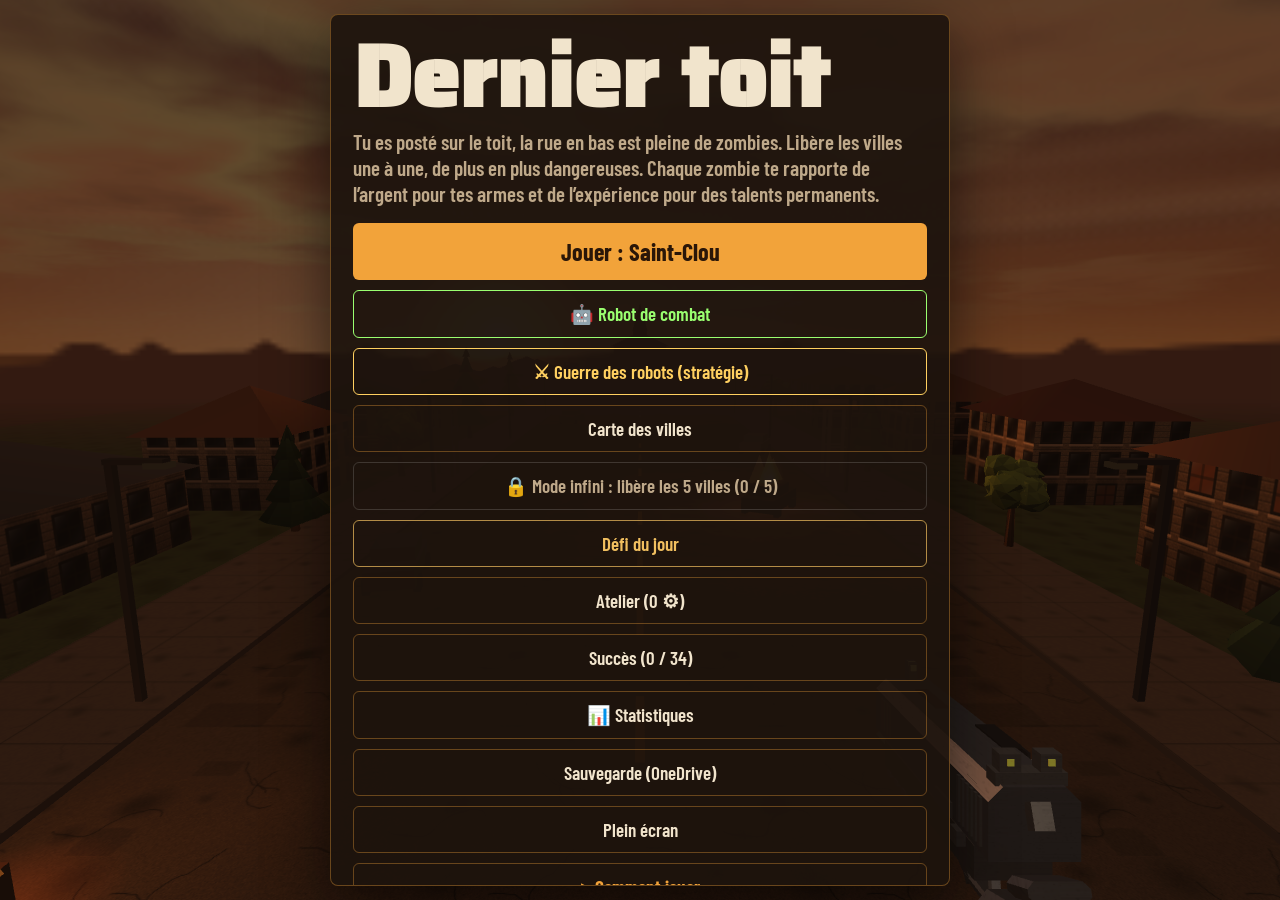
==== index.html @ c4e1585f "Version pour la mise en ligne de la tâche 129 Co-Authored-By: Claude Fable 5.2 <noreply@anthropic.co" ====
<!DOCTYPE html>
<html lang="fr">
<head>
<meta charset="utf-8">
<meta name="viewport" content="width=device-width, initial-scale=1, viewport-fit=cover, user-scalable=no">
<title>Dernier toit</title>
<link rel="manifest" href="manifest.webmanifest">
<meta name="theme-color" content="#1c130e">
<link rel="icon" type="image/png" sizes="192x192" href="icones/icone-192.png">
<link rel="apple-touch-icon" href="icones/apple-touch-icon.png">
<meta name="apple-mobile-web-app-capable" content="yes">
<meta name="mobile-web-app-capable" content="yes">
<meta name="apple-mobile-web-app-status-bar-style" content="black-translucent">
<meta name="apple-mobile-web-app-title" content="Dernier toit">
<link rel="preconnect" href="https://fonts.googleapis.com">
<link rel="preconnect" href="https://fonts.gstatic.com" crossorigin>
<link href="https://fonts.googleapis.com/css2?family=Saira+Stencil+One&family=Barlow+Condensed:wght@500;600;700&display=swap" rel="stylesheet">
<link rel="stylesheet" href="css/style.css?v=20261118203511">
</head>
<body>
<canvas id="c"></canvas>
<div id="scope"></div>
<div id="vignette"></div>
<div id="dmgflash"></div>
<div id="cross" class="hide"><i></i><i></i><i></i><i></i></div>
<div id="hitm"></div>
<div id="floats"></div>
<div id="toast"></div>
<div id="chaseH" class="hide"></div>
<div id="banner"><div id="bTitle"></div><div id="bSub"></div></div>

<div id="hud" class="hide">
  <div id="hudL"><div id="locName"></div><div id="wave">Vague 1</div><div id="money">0 $</div><div id="kills">0 abattus</div><div id="scrapH"></div><div id="survH" class="hide"></div><div id="nukeH" class="hide"></div></div>
  <div id="hudC"><div class="lbl">Barricade</div><div id="bar"><div id="barFill"></div></div></div>
  <div id="bossBar" class="hide"><div id="bossName"></div><div id="bossTrack"><div id="bossFill"></div></div></div>
  <div id="hudR"><button id="btnFull" aria-label="Plein écran">⛶</button><button id="btnMute" aria-label="Son">🔊</button><button id="btnPause" aria-label="Pause">❚❚</button></div>
  <div id="ammoBox"><div id="wname">Pistolet</div><div id="ammo">12 / 12</div><div id="rl"><div id="rlFill"></div></div></div>
</div>

<div id="touch" class="hide">
  <div id="aimZone"></div>
  <div id="aimHint">Glisse le doigt n’importe où pour viser</div>
  <button class="tb" id="btnZoom">Viser</button>
  <button class="tb" id="btnSwap">Arme</button>
  <button class="tb" id="btnReload">Recharger</button>
  <button class="tb" id="btnFire">Feu</button>
</div>

<div id="pows" class="hide">
  <button class="pw" id="pw-grenade" aria-label="Grenade (G)"><span class="pwi">💣</span><span class="pwt"></span><span class="pwn"></span><span class="pwk">G</span></button>
  <button class="pw" id="pw-molotov" aria-label="Cocktail Molotov (F)"><span class="pwi">🔥</span><span class="pwt"></span><span class="pwn"></span><span class="pwk">F</span></button>
  <button class="pw" id="pw-strike" aria-label="Frappe aérienne (Q)"><span class="pwi">✈</span><span class="pwt"></span><span class="pwn"></span><span class="pwk">Q</span></button>
</div>

<section id="scrTitle" class="screen">
  <div class="panel">
    <h1 class="title">Dernier toit</h1>
    <p class="lead">Tu es posté sur le toit, la rue en bas est pleine de zombies. Libère les villes une à une, de plus en plus dangereuses. Chaque zombie te rapporte de l’argent pour tes armes et de l’expérience pour des talents permanents.</p>
    <button class="big" id="btnStart">Jouer</button>
    <button class="ghost" id="btnMapTitle">Carte des villes</button>
    <button class="ghost defi-btn" id="btnDefiTitle">Défi du jour</button>
    <button class="ghost" id="btnAtelierTitle">Atelier</button>
    <button class="ghost" id="btnSuccesTitle">Succès</button>
    <button class="ghost" id="btnSaveTitle">Sauvegarde (OneDrive)</button>
    <button class="ghost" id="btnFullTitle">Plein écran</button>
    <details class="aide" id="aideJeu"><summary>Comment jouer</summary><div class="ctrl" id="ctrlHelp"></div></details>
    <div class="best" id="bestTxt"></div>
  </div>
</section>

<section id="scrMap" class="screen hide">
  <div class="panel">
    <h2 class="title sm">Choisis ta ville</h2>
    <div class="lvl" id="mapLvl"></div>
    <button class="ghost" id="btnTalentsMap">Talents</button>
    <button class="ghost" id="btnAtelierMap">Atelier</button>
    <button class="ghost" id="btnSuccesMap">Succès</button>
    <button class="ghost defi-btn" id="btnDefiMap">Défi du jour</button>
    <div class="locs" id="mapList"></div>
    <button class="ghost" id="btnMapBack">Retour</button>
  </div>
</section>

<section id="scrTalents" class="screen hide">
  <div class="panel">
    <h2 class="title sm">Talents</h2>
    <p class="lead" style="font-size:18px">Les talents sont permanents : ils restent d’une partie à l’autre. Tu gagnes 1 point à chaque niveau. Une ville déjà libérée est le bon endroit pour amasser de l’expérience.</p>
    <div class="lvl" id="talLvl"></div>
    <div id="talList"></div>
    <button class="ghost" id="btnRespec">Remettre tous les points à zéro (gratuit)</button>
    <button class="big" id="btnTalBack">Retour</button>
  </div>
</section>

<section id="scrShop" class="screen hide">
  <div class="panel">
    <h2 class="title sm" id="shopTitle">Vague 1 tenue</h2>
    <div class="stats" id="shopStats"></div>
    <div class="cash" id="shopMoney">0 $</div>
    <h3>Armes</h3>
    <div class="cards" id="shopWeapons"></div>
    <h3>Améliorations</h3>
    <div id="shopUpg"></div>
    <h3>Barricade</h3>
    <div id="shopWall"></div>
    <button class="big" id="btnNext">Lancer la vague 2</button>
  </div>
</section>

<section id="scrSave" class="screen hide">
  <div class="panel">
    <h2 class="title sm">Sauvegarde</h2>
    <p class="lead" id="savNow"></p>
    <button class="big" id="btnSaveExport">Enregistrer dans un fichier</button>
    <button class="ghost" id="btnSaveImport">Charger un fichier</button>
    <input type="file" id="savFile" accept=".json,application/json" hidden>
    <p class="lead" id="savMsg" aria-live="polite"></p>
    <p class="lead sav-aide">Sur le cell : « Enregistrer », puis choisis OneDrive et remplace l’ancien fichier. Pour charger, choisis OneDrive dans la liste et touche le fichier.<br>Sur l’ordi : le fichier va dans Téléchargements, place-le dans ton dossier OneDrive. Pour charger, prends-le dans ce dossier.<br>Pense à enregistrer avant de changer d’appareil.</p>
    <button class="ghost" id="btnSaveBack">Retour</button>
  </div>
</section>

<section id="scrPause" class="screen hide">
  <div class="panel">
    <h2 class="title sm">Pause</h2>
    <label class="set" for="sens">Sensibilité de visée : <span id="sensVal">1,0</span></label>
    <input type="range" id="sens" min="0.3" max="2.5" step="0.1" value="1">
    <button class="ghost" id="btnSound">Son : activé</button>
    <button class="big" id="btnResume">Reprendre</button>
    <button class="ghost" id="btnFullPause">Plein écran</button>
    <button class="ghost" id="btnQuit">Abandonner (l’expérience est gardée)</button>
  </div>
</section>

<section id="scrOver" class="screen hide">
  <div class="panel">
    <h2 class="title sm" id="overTitle">La barricade a cédé</h2>
    <div class="stats" id="overStats"></div>
    <div class="lvl" id="overXP"></div>
    <div class="best" id="overBest"></div>
    <button class="big" id="btnAgain">Réessayer</button>
    <button class="ghost" id="btnTalentsOver">Talents</button>
    <button class="ghost" id="btnAtelierOver">Atelier</button>
    <button class="ghost" id="btnMap">Carte des villes (rejouer une ville libérée)</button>
  </div>
</section>

<section id="scrDefi" class="screen hide">
  <div class="panel">
    <h2 class="title sm">Défi du jour</h2>
    <div class="defi-date" id="defiDate"></div>
    <div id="defiBody"></div>
    <button class="big" id="btnDefiGo">Relever le défi</button>
    <button class="ghost" id="btnDefiBack">Retour</button>
  </div>
</section>

<section id="scrAtelier" class="screen hide">
  <div class="panel">
    <h2 class="title sm">Atelier</h2>
    <p class="lead" style="font-size:18px">Installe des défenses automatiques sur les 4 tours de la rue. Elles tirent seules et restent d’une partie à l’autre. La ferraille se gagne sur chaque zombie abattu, et plus encore dans les villes dangereuses.</p>
    <div class="cash" id="atScrap">0 ⚙</div>
    <h3>Emplacements</h3>
    <div class="slots" id="atSlots"></div>
    <div id="atDetail"></div>
    <button class="big" id="btnAtBack">Retour</button>
  </div>
</section>

<section id="scrSucces" class="screen hide">
  <div class="panel">
    <h2 class="title sm">Succès</h2>
    <div id="msBody"></div>
    <button class="big" id="btnSuccesBack">Retour</button>
  </div>
</section>
<div id="msNote" aria-live="polite"></div>

<!-- Three.js r128 : copie locale (marche même si internet est lent), sinon secours sur cdnjs -->
<script src="lib/three.min.js?v=20261118203511"></script>
<script>window.THREE || document.write('<script src="https://cdnjs.cloudflare.com/ajax/libs/three.js/r128/three.min.js"><\/script>');</script>
<script src="lib/three-effets.js?v=20261118203511"></script>
<script src="js/00-base.js?v=20261118203511"></script>
<script src="js/01-son.js?v=20261118203511"></script>
<script src="js/02-villes.js?v=20261118203511"></script>
<script src="js/03-scene.js?v=20261118203511"></script>
<script src="js/03-scene-fusion.js?v=20261118203511"></script>
<script src="js/04-arme-en-main.js?v=20261118203511"></script>
<script src="js/04-arme-modeles.js?v=20261118203511"></script>
<script src="js/04-arme-modeles2.js?v=20261118203511"></script>
<script src="js/04-arme-anim.js?v=20261118203511"></script>
<script src="js/05-particules.js?v=20261118203511"></script>
<script src="js/06-donnees.js?v=20261118203511"></script>
<script src="js/07-zombies.js?v=20261118203511"></script>
<script src="js/08-tir.js?v=20261118203511"></script>
<script src="js/09-vagues.js?v=20261118203511"></script>
<script src="js/10-boutique.js?v=20261118203511"></script>
<script src="js/11-hud.js?v=20261118203511"></script>
<script src="js/12-souris.js?v=20261118203511"></script>
<script src="js/13-tactile.js?v=20261118203511"></script>
<script src="js/14-menus.js?v=20261118203511"></script>
<script src="js/15-boucle.js?v=20261118203511"></script>
<script src="js/16-atelier.js?v=20261118203511"></script>
<script src="js/17-defenses.js?v=20261118203511"></script>
<script src="js/18-zombies-types.js?v=20261118203511"></script>
<script src="js/19-boss.js?v=20261118203511"></script>
<script src="js/20-armes.js?v=20261118203511"></script>
<script src="js/22-ambiance.js?v=20261118203511"></script>
<script src="js/21-pouvoirs.js?v=20261118203511"></script>
<script src="js/23-rue.js?v=20261118203511"></script>
<script src="js/23-survivants.js?v=20261118203511"></script>
<script src="js/25-defi.js?v=20261118203511"></script>
<script src="js/26-combos.js?v=20261118203511"></script>
<script src="js/24-compagnon.js?v=20261118203511"></script>
<script src="js/27-perf.js?v=20261118203511"></script>
<script src="js/28-infini.js?v=20261118203511"></script>
<script src="js/29-reperes.js?v=20261118203511"></script>
<script src="js/30-missions.js?v=20261118203511"></script>
<script src="js/31-punch.js?v=20261118203511"></script>
<script src="js/32-sauvegarde.js?v=20261118203511"></script>
<script src="js/33-ecritures.js?v=20261118203511"></script>
<script src="js/34-arsenal.js?v=20261118203511"></script>
<script src="js/35-monstres.js?v=20261118203511"></script>
<script src="js/36-rendu.js?v=20261118203511"></script>
<script src="js/37-bruitages.js?v=20261118203511"></script>
<script src="js/38-vibrations.js?v=20261118203511"></script>
<script src="js/39-robot.js?v=20261118203511"></script>
<script src="js/40-robot-monstres.js?v=20261118203511"></script>
<script src="js/40-robot-fin.js?v=20261118203511"></script>
<script src="js/40-robot-habitacle.js?v=20261118203511"></script>
<script src="js/41-rts.js?v=20261118203511"></script>
<script src="js/42-rts-unites.js?v=20261118203511"></script>
<script src="js/42-rts-combat.js?v=20261118203511"></script>
<script src="js/43-rts-pilotage.js?v=20261118203511"></script>
<script src="js/44-rts-interface.js?v=20261118203511"></script>
<script src="js/45-rts-sauvegarde.js?v=20261118203511"></script>
<script src="js/46-application.js?v=20261118203511"></script>
<script src="js/47-rts-astuces.js?v=20261118203511"></script>
<script src="js/48-rts-liste.js?v=20261118203511"></script>
<script src="js/49-rts-commandement.js?v=20261118203511"></script>
<script src="js/50-robot-sauvegarde.js?v=20261118203511"></script>
<script src="js/51-succes-modes.js?v=20261118203511"></script>
<script src="js/52-statistiques.js?v=20261118203511"></script>
<script src="js/53-tutoriel.js?v=20261118203511"></script>
<script src="js/54-rts-postes.js?v=20261118203511"></script>
<script src="js/55-rts-niveaux.js?v=20261118203511"></script>
<script src="js/55-rts-effets.js?v=20261118203511"></script>
<script src="js/56-rts-postes-robots.js?v=20261118203511"></script>
<script src="js/57-graphismes.js?v=20261118203511"></script>
<script src="js/58-graphismes-hd.js?v=20261118203511"></script>
<script src="js/59-graphismes-decor.js?v=20261118203511"></script>
<script src="js/60-graphismes-zombies.js?v=20261118203511"></script>
<script src="js/61-graphismes-ultra.js?v=20261118203511"></script>
<script src="js/62-ressenti.js?v=20261118203511"></script>
<script src="js/63-monstres-toit.js?v=20261118203511"></script>
<script src="js/64-crise.js?v=20261118203511"></script>
<script src="js/65-rts-ruche.js?v=20261118203511"></script>
<script src="js/66-visee.js?v=20261118203511"></script>
<script src="js/67-robot-style.js?v=20261118203511"></script>
<script src="js/68-toit-decor.js?v=20261118203511"></script>
<script src="js/69-rts-sons.js?v=20261118203511"></script>
<script src="js/70-robot-sons.js?v=20261118203511"></script>
<script src="js/70-robot-sons-monstres.js?v=20261118203511"></script>
<script src="js/71-centrale.js?v=20261118203511"></script>
<script src="js/72-rts-style.js?v=20261118203511"></script>
<script src="js/73-robot-monstres2.js?v=20261118203511"></script>
<script src="js/74-rts-monstres.js?v=20261118203511"></script>
<script src="js/76-centrale-sons.js?v=20261118203511"></script>
<script src="js/77-zombies-variete.js?v=20261118203511"></script>
<script src="js/78-robot-monstres-fx.js?v=20261118203511"></script>
<script src="js/79-rts-vallee.js?v=20261118203511"></script>
<script src="js/81-ciel.js?v=20261118203511"></script>
<script src="js/84-rts-anim.js?v=20261118203511"></script>
<script src="js/84-rts-anim-bat.js?v=20261118203511"></script>
<script src="js/90-branchements.js?v=20261118203511"></script>
</body>
</html>
---- css/style.css ----
:root{
  --sky:#2a1712; --panel:rgba(30,20,14,.92); --panel2:rgba(58,38,26,.9);
  --ink:#f1e4cc; --muted:#bfa98a; --amber:#f2a33a; --amber-ink:#2a1608;
  --blood:#b3261e; --steel:#6d7178; --line:rgba(242,163,58,.35);
  color-scheme: dark;
  box-sizing:border-box;
  padding-top:env(safe-area-inset-top,0px);
  padding-bottom:env(safe-area-inset-bottom,0px);
}
@media (prefers-color-scheme: dark){ :root:not([data-theme="light"]){ --panel:rgba(30,20,14,.92); --ink:#f1e4cc; } }
:root[data-theme="dark"]{ --panel:rgba(30,20,14,.92); --ink:#f1e4cc; }
html{ scroll-padding-top:env(safe-area-inset-top,0px); }
*,*::before,*::after{ box-sizing:border-box; }
html,body{ height:100%; margin:0; overflow:hidden; background:var(--sky); color:var(--ink);
  font-family:"Barlow Condensed","Arial Narrow",Arial,sans-serif; font-weight:600;
  touch-action:none; user-select:none; -webkit-user-select:none; -webkit-touch-callout:none; }
canvas#c{ position:fixed; inset:0; width:100%; height:100%; display:block; }
body.aiming canvas#c{ cursor:none; }
.hide{ display:none !important; }
button{ font:inherit; color:inherit; cursor:pointer; -webkit-tap-highlight-color:transparent; }

/* Viseur */
/* Viseur : petit point vert (rouge quand on touche) */
#cross{ position:fixed; left:50%; top:50%; width:4px; height:4px; transform:translate(-50%,-50%); pointer-events:none; border-radius:50%;
  background:#3dff6a; box-shadow:0 0 0 1px rgba(0,0,0,.55), 0 0 4px rgba(61,255,106,.7); }
#cross i{ display:none; }
#cross.hit{ background:#ff4a3a; box-shadow:0 0 0 1px rgba(0,0,0,.55), 0 0 4px rgba(255,74,58,.8); }
#hitm{ position:fixed; left:50%; top:50%; width:22px; height:22px; transform:translate(-50%,-50%) rotate(45deg); pointer-events:none; opacity:0; border:2px solid #ff4a3a; border-radius:2px; }
#hitm.show{ opacity:1; }
/* Ressenti du tir (js/62-ressenti.js) : tir à la tête en or, zombie tué en croix rouge (la taille « pop » est posée par le code) */
#hitm.rs-tete{ border-color:#ffd04a; box-shadow:0 0 8px rgba(255,208,74,.75); width:26px; height:26px; }
#hitm.rs-tue{ border-color:#ff2a1a; border-width:3px; width:30px; height:30px; box-shadow:0 0 10px rgba(255,42,26,.8); }
#hitm.rs-tue::before, #hitm.rs-tue::after{ content:''; position:absolute; left:50%; top:50%; width:3px; height:160%; background:#ff2a1a; transform:translate(-50%,-50%); box-shadow:0 0 0 1px rgba(0,0,0,.4); }
#hitm.rs-tue::after{ transform:translate(-50%,-50%) rotate(90deg); }
#hitm.rs-tue.rs-tete{ border-color:#ffd04a; }
#hitm.rs-tue.rs-tete::before, #hitm.rs-tue.rs-tete::after{ background:#ffd04a; }
#scope{ position:fixed; inset:0; pointer-events:none; opacity:0; transition:opacity .12s;
  background:radial-gradient(circle at 50% 50%, transparent 0 min(34vw,40vh), rgba(0,0,0,.94) calc(min(34vw,40vh) + 2px)); }
#scope::before,#scope::after{ content:""; position:absolute; background:rgba(0,0,0,.85); }
#scope::before{ left:50%; top:0; bottom:0; width:1px; }
#scope::after{ top:50%; left:0; right:0; height:1px; }
#scope.on{ opacity:1; }
/* Lunette ×4 (js/66-visee.js) : point rouge au centre, trait horizontal ouvert au milieu, poteau sous le centre, bord du tube assombri */
#scope.x4{ background:radial-gradient(circle at 50% 50%, #ff3424 0 2.5px, rgba(255,52,36,.35) 3.5px, transparent 6px),
  radial-gradient(circle at 50% 50%, transparent 0 calc(min(34vw,40vh) - 34px), rgba(0,0,0,.5) min(34vw,40vh), rgba(0,0,0,.95) calc(min(34vw,40vh) + 2px)); }
#scope.x4::before{ top:calc(50% + 12px); bottom:0; width:3px; margin-left:-1px; background:rgba(0,0,0,.88); }
#scope.x4::after{ height:2px; margin-top:-1px; background:linear-gradient(90deg, rgba(0,0,0,.88) calc(50% - 22px), transparent calc(50% - 22px) calc(50% + 22px), rgba(0,0,0,.88) calc(50% + 22px)); }
#vignette{ position:fixed; inset:0; pointer-events:none; opacity:0; box-shadow:inset 0 0 120px 30px rgba(179,38,30,.85); transition:opacity .3s; }
#vignette.on{ animation:pulse 1.1s ease-in-out infinite; }
@keyframes pulse{ 0%,100%{opacity:.35} 50%{opacity:.85} }
#dmgflash{ position:fixed; inset:0; pointer-events:none; background:rgba(179,38,30,.3); opacity:0; transition:opacity .25s; }

/* HUD */
#hud{ position:fixed; inset:0; pointer-events:none; z-index:5; }
#hudL{ position:absolute; left:calc(14px + env(safe-area-inset-left,0px)); top:calc(10px + env(safe-area-inset-top,0px)); text-shadow:0 2px 3px rgba(0,0,0,.8); }
#wave{ font-family:"Saira Stencil One",Impact,"Arial Narrow",sans-serif; font-size:30px; line-height:1; letter-spacing:.02em; }
#money{ font-size:26px; color:var(--amber); font-weight:700; margin-top:2px; }
#kills{ font-size:16px; color:var(--muted); }
#hudC{ position:absolute; left:50%; transform:translateX(-50%); top:calc(12px + env(safe-area-inset-top,0px)); width:min(300px,38vw); text-align:center; text-shadow:0 1px 2px #000; }
#hudC .lbl{ font-size:14px; color:var(--muted); margin-bottom:3px; }
#bar{ height:12px; background:rgba(0,0,0,.55); border:1px solid rgba(255,255,255,.25); border-radius:2px; overflow:hidden; }
#barFill{ height:100%; width:100%; background:linear-gradient(90deg,#8a5a2e,#c88a3e); transition:width .15s; }
#barFill.low{ background:linear-gradient(90deg,#7a1712,var(--blood)); }
#hudR{ position:absolute; right:calc(12px + env(safe-area-inset-right,0px)); top:calc(10px + env(safe-area-inset-top,0px)); display:flex; gap:8px; pointer-events:auto; }
#hudR button{ width:44px; height:44px; border-radius:6px; border:1px solid rgba(255,255,255,.22); background:rgba(20,13,9,.6); font-size:17px; }
#ammoBox{ position:absolute; right:calc(18px + env(safe-area-inset-right,0px)); bottom:calc(16px + env(safe-area-inset-bottom,0px)); text-align:right; text-shadow:0 2px 3px rgba(0,0,0,.85); }
#wname{ font-size:18px; color:var(--muted); }
#ammo{ font-family:"Saira Stencil One",Impact,sans-serif; font-size:40px; line-height:1; }
#rl{ height:5px; width:120px; margin-left:auto; margin-top:4px; background:rgba(0,0,0,.5); visibility:hidden; }
#rl.on{ visibility:visible; }
#rlFill{ height:100%; width:0; background:var(--amber); }
body.touch #ammoBox{ right:auto; left:50%; transform:translateX(-50%); bottom:calc(10px + env(safe-area-inset-bottom,0px)); text-align:center; }
body.touch #ammo{ font-size:30px; }
body.touch #rl{ margin:4px auto 0; }

#banner{ position:fixed; left:0; right:0; top:28%; text-align:center; pointer-events:none; opacity:0; transition:opacity .35s; text-shadow:0 3px 8px rgba(0,0,0,.9); }
#banner.on{ opacity:1; }
#bTitle{ font-family:"Saira Stencil One",Impact,sans-serif; font-size:clamp(44px,9vw,84px); line-height:1; }
#bSub{ font-size:22px; color:var(--amber); margin-top:6px; }
#floats{ position:fixed; inset:0; pointer-events:none; overflow:hidden; }
.fl{ position:absolute; font-weight:700; font-size:20px; color:var(--amber); text-shadow:0 2px 3px #000; transform:translate(-50%,-50%); animation:up .9s ease-out forwards; white-space:nowrap; }
.fl.head{ color:#ffdf8a; font-size:24px; }
@keyframes up{ from{ opacity:1; margin-top:0 } to{ opacity:0; margin-top:-46px } }

/* Contrôles tactiles */
#touch{ position:fixed; inset:0; pointer-events:none; z-index:4; }
#touch > *{ pointer-events:auto; }
#aimZone{ position:absolute; inset:0; }
#aimHint{ position:absolute; left:50%; bottom:calc(70px + env(safe-area-inset-bottom,0px)); transform:translateX(-50%); font-size:17px; color:rgba(241,228,204,.75); text-shadow:0 1px 3px #000; pointer-events:none; transition:opacity .6s; white-space:nowrap; }
#aimHint.gone{ opacity:0; }
.tb{ position:absolute; border-radius:50%; border:2px solid rgba(241,228,204,.45); background:rgba(20,13,9,.45); font-weight:700; font-size:15px; color:var(--ink); touch-action:none; }
.tb:active,.tb.down{ background:rgba(242,163,58,.55); }
#btnFire{ width:96px; height:96px; right:calc(22px + env(safe-area-inset-right,0px)); bottom:calc(24px + env(safe-area-inset-bottom,0px)); font-size:20px; background:rgba(179,38,30,.55); }
#btnReload{ width:62px; height:62px; right:calc(132px + env(safe-area-inset-right,0px)); bottom:calc(20px + env(safe-area-inset-bottom,0px)); font-size:12px; }
#btnSwap{ width:62px; height:62px; right:calc(126px + env(safe-area-inset-right,0px)); bottom:calc(96px + env(safe-area-inset-bottom,0px)); font-size:13px; }
#btnZoom{ width:62px; height:62px; right:calc(40px + env(safe-area-inset-right,0px)); bottom:calc(134px + env(safe-area-inset-bottom,0px)); font-size:13px; }
#btnZoom.on{ background:rgba(242,163,58,.6); }
/* Carte des villes et talents */
.locs{ display:grid; gap:10px; margin:12px 0 4px; }
.loc{ display:flex; align-items:center; gap:12px; background:var(--panel2); border:1px solid rgba(255,255,255,.08); border-radius:6px; padding:12px; }
.loc .sw{ width:46px; height:46px; border-radius:5px; flex:none; border:1px solid rgba(255,255,255,.15); }
.loc .info{ flex:1; min-width:0; }
.loc .nm{ font-size:21px; font-weight:700; }
.loc .ds{ font-size:15px; color:var(--muted); line-height:1.25; }
.loc .meta{ font-size:16px; color:var(--amber); margin-top:2px; }
.loc button{ padding:10px 14px; border:0; border-radius:5px; background:var(--amber); color:var(--amber-ink); font-size:17px; font-weight:700; flex:none; }
.loc.locked{ opacity:.55; }
.loc.locked button{ background:rgba(255,255,255,.12); color:var(--muted); cursor:default; }
.loc.won{ border-color:rgba(242,163,58,.5); }
.lvl{ display:flex; align-items:center; gap:10px; font-size:19px; margin:8px 0; flex-wrap:wrap; }
.lvl b{ color:var(--amber); }
.xpbar{ flex:1; min-width:110px; height:10px; background:rgba(0,0,0,.5); border:1px solid rgba(255,255,255,.2); }
.xpbar i{ display:block; height:100%; background:var(--amber); }
.pts{ color:var(--amber); font-weight:700; }
#toast{ position:fixed; left:50%; top:calc(96px + env(safe-area-inset-top,0px)); transform:translateX(-50%); background:var(--panel); border:1px solid var(--amber); color:var(--amber); padding:8px 14px; border-radius:6px; font-size:19px; font-weight:700; opacity:0; transition:opacity .3s; pointer-events:none; z-index:8; white-space:nowrap; }
#toast.on{ opacity:1; }
.intens{ border-top:0; margin-top:6px; background:var(--panel2); border-radius:6px; padding:10px 12px; }
.intens button{ width:44px; height:44px; padding:0; font-size:24px; line-height:1; }
#intVal{ min-width:58px; text-align:center; font-family:"Saira Stencil One",Impact,sans-serif; font-size:24px; color:var(--amber); }
#locName{ font-size:15px; color:var(--muted); }
/* Cell à la verticale */
@media (orientation: portrait){
  body.touch #hudC{ left:auto; right:calc(12px + env(safe-area-inset-right,0px)); transform:none; top:calc(64px + env(safe-area-inset-top,0px)); width:min(220px,46vw); }
  body.touch #ammoBox{ left:calc(16px + env(safe-area-inset-left,0px)); transform:none; text-align:left; bottom:calc(22px + env(safe-area-inset-bottom,0px)); }
  body.touch #rl{ margin:4px 0 0; }
  body.touch #aimHint{ bottom:auto; top:62%; white-space:normal; width:min(260px,70vw); text-align:center; }
  body.touch #wave{ font-size:26px; }
  body.touch #money{ font-size:23px; }
}

/* Écrans */
.screen{ position:fixed; inset:0; z-index:10; display:flex; align-items:center; justify-content:center; padding:calc(14px + env(safe-area-inset-top,0px)) 14px calc(14px + env(safe-area-inset-bottom,0px)); background:rgba(18,11,8,.55); }
.panel{ width:min(620px,100%); max-height:100%; overflow:auto; background:var(--panel); border:1px solid var(--line); border-radius:8px; padding:22px 22px 20px; box-shadow:0 20px 60px rgba(0,0,0,.6); -webkit-overflow-scrolling:touch; touch-action:pan-y; }
.title{ font-family:"Saira Stencil One",Impact,sans-serif; font-size:clamp(46px,10vw,86px); line-height:.95; margin:0; color:var(--ink); }
.title.sm{ font-size:clamp(32px,6vw,48px); }
.lead{ font-size:21px; color:var(--muted); margin:10px 0 16px; line-height:1.25; max-width:34em; }
.big{ display:block; width:100%; padding:14px 18px; border:0; border-radius:6px; background:var(--amber); color:var(--amber-ink); font-size:24px; font-weight:700; margin-top:14px; }
.big:focus-visible,.panel button:focus-visible{ outline:3px solid #fff; outline-offset:2px; }
.ghost{ display:block; width:100%; padding:11px; border:1px solid var(--line); border-radius:6px; background:transparent; color:var(--ink); font-size:19px; margin-top:10px; }
.ctrl{ display:grid; grid-template-columns:auto 1fr; gap:4px 14px; font-size:18px; margin:4px 0 6px; }
.ctrl b{ color:var(--amber); font-weight:700; }
.aide{ margin-top:10px; border:1px solid var(--line); border-radius:6px; padding:0 12px; }
.aide summary{ cursor:pointer; padding:11px 0; font-size:19px; color:var(--amber); font-weight:700; text-align:center; list-style:none; }
.aide summary::-webkit-details-marker{ display:none; }
.aide summary::before{ content:'▸ '; }
.aide[open] summary::before{ content:'▾ '; }
.aide[open]{ padding-bottom:8px; }
@media (max-width:520px){ .ctrl{ grid-template-columns:1fr; gap:0; } .ctrl b{ margin-top:8px; } }
.best{ font-size:17px; color:var(--muted); margin-top:12px; text-align:center; }
.stats{ display:flex; flex-wrap:wrap; gap:6px 18px; font-size:19px; color:var(--muted); margin:8px 0 4px; }
.stats strong{ color:var(--ink); }
.cash{ font-size:30px; color:var(--amber); font-weight:700; }
h3{ font-family:"Saira Stencil One",Impact,sans-serif; font-weight:400; font-size:22px; margin:18px 0 8px; color:var(--ink); }
.cards{ display:grid; grid-template-columns:repeat(auto-fill,minmax(250px,1fr)); gap:10px; }
.card{ background:var(--panel2); border:1px solid rgba(255,255,255,.08); border-radius:6px; padding:12px; display:flex; flex-direction:column; }
.card.on{ border-color:var(--amber); }
.cname{ font-size:21px; font-weight:700; }
.crole{ font-size:14px; font-weight:700; color:var(--amber); margin-top:1px; letter-spacing:.02em; }
.cdesc{ font-size:16px; color:var(--muted); margin:2px 0 10px; flex:1; line-height:1.2; }
.card button,.row button{ padding:9px 12px; border:0; border-radius:5px; background:var(--amber); color:var(--amber-ink); font-size:17px; font-weight:700; }
.card button:disabled,.row button:disabled{ background:rgba(255,255,255,.12); color:var(--muted); cursor:default; }
.row{ display:flex; align-items:center; gap:12px; padding:10px 0; border-top:1px solid rgba(255,255,255,.08); }
.row .info{ flex:1; }
.row .nm{ font-size:19px; font-weight:700; }
.row .ds{ font-size:15px; color:var(--muted); line-height:1.2; }
.pips{ display:inline-flex; gap:3px; margin-left:8px; vertical-align:middle; }
.pips i{ width:8px; height:8px; background:rgba(255,255,255,.15); }
.pips i.f{ background:var(--amber); }
label.set{ display:block; font-size:19px; margin:14px 0 4px; }
input[type=range]{ width:100%; accent-color:var(--amber); }
@media (max-height:480px){ .panel{ padding:14px 16px; } .lead{ margin:6px 0 8px; font-size:18px; } .big{ padding:10px; font-size:20px; margin-top:10px; } }
/* Atelier et défenses */
#scrapH{ font-size:16px; color:#c8ccd0; }
#nukeH{ font-family:"Saira Stencil One",Impact,sans-serif; font-size:22px; color:#b8ff5a; margin-top:2px; }
.slots{ display:grid; grid-template-columns:repeat(2,minmax(0,1fr)); gap:10px; }
.slot{ cursor:pointer; }
.slot .cname{ font-size:18px; }
.slot .cdesc{ margin-bottom:8px; }
.slot .cdesc b{ color:var(--ink); }
.btns{ display:flex; flex-wrap:wrap; gap:6px; }
.btns button{ flex:1 1 auto; }
.card button.sell{ background:transparent; border:1px solid var(--line); color:var(--ink); }
.at-lv{ font-size:15px; color:var(--amber); font-weight:600; margin-left:6px; }
.at-note{ margin:0 0 4px; }
.at-syn{ font-size:15px; color:#f2c060; margin-top:3px; line-height:1.2; }
#atSyn .syn{ font-size:16px; line-height:1.25; padding:7px 10px; margin:5px 0; border-radius:5px; border-left:4px solid #f2c060; background:rgba(242,192,96,.1); color:var(--ink); }
#atSyn .syn b{ color:#f2c060; }
#atSyn .syn.off{ border-left-color:rgba(255,255,255,.18); background:rgba(255,255,255,.04); color:var(--muted); opacity:.75; }
#atSyn .syn.off b{ color:var(--muted); }
#atSyn .syn.none{ border-left-color:rgba(255,255,255,.18); background:transparent; color:var(--muted); }
#atSyn .syn-sub{ font-size:15px; color:var(--muted); margin:10px 0 2px; text-transform:uppercase; letter-spacing:.05em; }
#atSyn .at-next,#atSyn .at-need{ color:var(--muted); }
@media (max-width:380px){ .slots{ grid-template-columns:1fr; } }
/* Boss : barre de vie en haut, bannière rouge */
#bossBar{ position:absolute; left:50%; transform:translateX(-50%); top:calc(46px + env(safe-area-inset-top,0px)); width:min(440px,46vw); text-align:center; text-shadow:0 2px 3px #000; }
#bossName{ font-family:"Saira Stencil One",Impact,sans-serif; font-size:18px; line-height:1.1; color:#ff6a4a; letter-spacing:.03em; white-space:nowrap; overflow:hidden; text-overflow:ellipsis; }
#bossTrack{ height:14px; margin-top:3px; background:rgba(0,0,0,.65); border:1px solid rgba(255,106,74,.6); border-radius:2px; overflow:hidden; box-shadow:0 0 10px rgba(179,38,30,.5); }
#bossFill{ height:100%; width:100%; background:linear-gradient(90deg,#6a0f0a,#d0321e 70%,#ff6a3a); transition:width .12s; }
#banner.boss #bTitle{ color:#ff5a3a; }
@media (orientation: portrait){
  #bossBar{ left:calc(12px + env(safe-area-inset-left,0px)); right:calc(12px + env(safe-area-inset-right,0px)); transform:none; width:auto; top:calc(150px + env(safe-area-inset-top,0px)); }
}
@media (orientation: landscape) and (max-height:480px){
  #bossBar{ top:calc(40px + env(safe-area-inset-top,0px)); width:min(360px,40vw); }
  #bossName{ font-size:15px; }
  #bossTrack{ height:11px; }
}
/* Boutique : améliorations propres à chaque arme (10-boutique.js) */
.wkey{ font-size:14px; color:var(--muted); border:1px solid var(--line); border-radius:3px; padding:0 5px; margin-left:4px; vertical-align:middle; }
h4.wuh{ font-size:18px; margin:14px 0 6px; color:var(--ink); }
.wtabs{ margin-bottom:4px; }
.wtabs button{ padding:7px 10px; border:1px solid var(--line); border-radius:5px; background:transparent; color:var(--ink); font-size:15px; }
.wtabs button.on{ background:var(--amber); color:var(--amber-ink); border-color:var(--amber); }
/* Pouvoirs à recharge (21-pouvoirs.js) : boutons ronds, anneau sombre qui se vide pendant la recharge */
#pows{ position:fixed; left:calc(18px + env(safe-area-inset-left,0px)); bottom:calc(16px + env(safe-area-inset-bottom,0px)); display:flex; gap:10px; z-index:6; pointer-events:none; }
.pw{ position:relative; width:62px; height:62px; padding:0; border-radius:50%; border:2px solid rgba(241,228,204,.45); background:rgba(20,13,9,.55); color:var(--ink); pointer-events:auto; touch-action:none; overflow:hidden; transition:border-color .15s, box-shadow .15s; }
.pw::before{ content:""; position:absolute; inset:0; border-radius:50%; background:conic-gradient(rgba(0,0,0,.74) calc(var(--p,0) * 360deg), transparent 0); pointer-events:none; }
.pw .pwi{ position:relative; display:block; font-size:26px; line-height:1; margin-top:-4px; }
.pw .pwt{ position:absolute; inset:0; display:flex; align-items:center; justify-content:center; font-family:"Saira Stencil One",Impact,sans-serif; font-size:22px; color:#fff3dc; text-shadow:0 1px 3px #000; pointer-events:none; }
.pw .pwn{ position:absolute; right:7px; top:5px; font-size:13px; font-weight:700; color:var(--amber); text-shadow:0 1px 2px #000; }
.pw .pwk{ position:absolute; left:0; right:0; bottom:4px; font-size:12px; font-weight:700; color:var(--muted); text-shadow:0 1px 2px #000; white-space:nowrap; }
.pw.ready{ border-color:var(--amber); box-shadow:0 0 12px rgba(242,163,58,.55); }
.pw.empty .pwi{ opacity:.35; }
.pw.locked{ opacity:.5; }
.pw.locked .pwi{ filter:grayscale(1); }
.pw.down{ background:rgba(242,163,58,.55); }
.pw.no{ animation:pwno .3s; }
@keyframes pwno{ 0%,100%{ transform:translateX(0) } 25%{ transform:translateX(-4px) } 75%{ transform:translateX(4px) } }
body.touch #pows{ left:calc(14px + env(safe-area-inset-left,0px)); bottom:calc(14px + env(safe-area-inset-bottom,0px)); }
body.touch .pw{ width:56px; height:56px; }
body.touch .pw .pwi{ font-size:24px; }
/* Cell à la verticale : en colonne à gauche, au-dessus des munitions */
@media (orientation: portrait){
  body.touch #pows{ flex-direction:column-reverse; bottom:calc(96px + env(safe-area-inset-bottom,0px)); }
}
#pwShop .pw-card{ background:var(--panel2); border:1px solid rgba(255,255,255,.08); border-radius:6px; padding:10px 12px 2px; margin:8px 0; }
#pwShop .pw-card > .nm{ font-size:20px; font-weight:700; }
#pwShop .pw-card > .ds{ font-size:15px; color:var(--muted); line-height:1.2; margin-bottom:6px; }
#pwShop .pw-card.locked{ opacity:.7; padding-bottom:8px; }
#pwShop .pw-lock{ color:var(--amber) !important; }
/* Points faibles et combos (07-zombies.js, 26-combos.js) */
.fl.weak{ color:#9dff5a; font-size:22px; text-shadow:0 0 6px rgba(80,200,30,.7),0 2px 3px #000; }
#hitm.weak{ border-color:#9dff5a; box-shadow:0 0 8px rgba(157,255,90,.7); }
#combo{ position:absolute; right:calc(14px + env(safe-area-inset-right,0px)); top:calc(64px + env(safe-area-inset-top,0px)); text-align:right; text-shadow:0 2px 3px rgba(0,0,0,.85); transform-origin:100% 50%; transition:opacity .35s; line-height:1; }
#combo.cb-off{ opacity:0; }
#combo.cb-on{ opacity:.8; }
#combo .cb-row{ display:flex; align-items:baseline; justify-content:flex-end; gap:6px; }
#combo .cb-n{ font-family:"Saira Stencil One",Impact,sans-serif; font-size:28px; color:var(--ink); }
#combo .cb-l{ font-size:15px; color:var(--muted); text-transform:uppercase; letter-spacing:.06em; }
#combo .cb-m{ font-family:"Saira Stencil One",Impact,sans-serif; font-size:24px; color:var(--amber); }
#combo .cb-m:empty{ display:none; }
#combo .cb-t{ height:4px; width:96px; margin:4px 0 0 auto; background:rgba(0,0,0,.5); overflow:hidden; }
#combo .cb-t i{ display:block; height:100%; background:var(--amber); transform-origin:0 50%; }
#combo.cb-k1,#combo.cb-k2,#combo.cb-k3,#combo.cb-k4,#combo.cb-k5{ opacity:1; }
#combo.cb-k2 .cb-m{ color:#ff9a2a; font-size:27px; }
#combo.cb-k3 .cb-m{ color:#ff6a2a; font-size:30px; }
#combo.cb-k4 .cb-m,#combo.cb-k5 .cb-m{ color:#ff4a3a; font-size:33px; text-shadow:0 0 10px rgba(255,74,58,.7),0 2px 3px #000; }
#combo.cb-k4 .cb-n,#combo.cb-k5 .cb-n{ color:#ffdf8a; }
#combo.cb-k3 .cb-t i,#combo.cb-k4 .cb-t i,#combo.cb-k5 .cb-t i{ background:#ff6a2a; }
#combo.cb-pop{ animation:cbpop .22s ease-out; }
#combo.cb-up{ animation:cbup .45s ease-out; }
@keyframes cbpop{ from{ transform:scale(1.22) } to{ transform:scale(1) } }
@keyframes cbup{ 0%{ transform:scale(1.7) } 60%{ transform:scale(.94) } 100%{ transform:scale(1) } }
@media (orientation: portrait){
  body.touch #combo{ top:calc(108px + env(safe-area-inset-top,0px)); }
  body.touch #combo .cb-n{ font-size:24px; }
  body.touch #combo .cb-l{ font-size:13px; }
}
@media (orientation: landscape) and (max-height:480px){
  #combo{ top:calc(60px + env(safe-area-inset-top,0px)); }
  #combo .cb-n{ font-size:22px; }
  #combo .cb-m{ font-size:20px; }
  #combo.cb-k2 .cb-m{ font-size:22px; } #combo.cb-k3 .cb-m{ font-size:24px; } #combo.cb-k4 .cb-m,#combo.cb-k5 .cb-m{ font-size:26px; }
}
/* Défi du jour (25-defi.js) */
.defi-btn{ border-color:rgba(242,192,96,.7); color:#f2c060; }
.defi-date{ font-size:19px; color:var(--muted); margin:4px 0 10px; }
.defi-city{ margin:6px 0 2px; }
.defi-mods{ list-style:none; margin:6px 0 4px; padding:0; display:grid; gap:8px; }
.defi-mods li{ background:rgba(242,163,58,.1); border-left:4px solid var(--amber); border-radius:5px; padding:8px 10px; line-height:1.2; }
.defi-mods b{ display:block; font-size:20px; color:var(--amber); }
.defi-mods span{ font-size:16px; color:var(--muted); }
.defi-info{ display:grid; grid-template-columns:auto 1fr; gap:6px 14px; font-size:18px; margin:12px 0 6px; line-height:1.25; }
.defi-info b{ color:var(--amber); font-weight:700; }
.defi-done{ color:#9ad07a; }
.defi-note{ font-size:15px; color:var(--muted); line-height:1.25; margin-top:6px; }
.defi-tag strong{ color:#f2c060 !important; }
@media (max-width:420px){ .defi-info{ grid-template-columns:1fr; gap:2px; } .defi-info b{ margin-top:6px; } }
/* Compagnon (24-compagnon.js) : section de l'atelier */
#cpnShop .cpn-card{ background:var(--panel2); border:1px solid rgba(255,255,255,.08); border-radius:6px; padding:10px 12px 2px; margin:8px 0; }
#cpnShop .cpn-card.on{ border-color:var(--amber); }
#cpnShop .cpn-card > .nm{ font-size:20px; font-weight:700; }
#cpnShop .cpn-card > .ds{ font-size:15px; color:var(--muted); line-height:1.2; margin-bottom:6px; }
#cpnShop .cpn-card > .btns{ margin-bottom:6px; }
#cpnShop .cpn-card .btns button{ padding:9px 12px; border:0; border-radius:5px; background:var(--amber); color:var(--amber-ink); font-size:17px; font-weight:700; }
#cpnShop .cpn-card .btns button:disabled{ background:rgba(255,255,255,.12); color:var(--muted); cursor:default; }
#cpnShop .cpn-card.locked{ opacity:.7; padding-bottom:8px; }
#cpnShop .cpn-lock{ color:var(--amber) !important; }

/* Survivants (23-rue.js) */
#survH{ font-size:16px; color:#9aff70; }
#chaseH{ position:fixed; left:50%; top:calc(20% + env(safe-area-inset-top,0px)); transform:translateX(-50%); z-index:6; pointer-events:none; text-align:center;
  background:rgba(20,13,9,.7); border:1px solid #9aff70; border-radius:6px; padding:6px 14px; color:#e8ffd8; font-size:19px; font-weight:700; text-shadow:0 1px 2px #000; white-space:nowrap; }
#chaseH b{ color:#9aff70; font-family:"Saira Stencil One",Impact,sans-serif; font-size:24px; margin-left:6px; }
#chaseH.urgent{ border-color:#ff5a4a; }
#chaseH.urgent b{ color:#ff5a4a; }
/* Mode infini (28-infini.js) */
.loc .inf-row{ display:flex; align-items:center; flex-wrap:wrap; gap:6px 10px; margin-top:6px; padding-top:6px; border-top:1px dashed rgba(255,255,255,.12); }
.loc .inf-row .inf-txt{ flex:1 1 140px; min-width:0; font-size:15px; color:#f2c060; line-height:1.25; }
.loc .inf-row.locked .inf-txt{ color:var(--muted); }
.loc .inf-row .inf-btn{ padding:7px 12px; font-size:15px; background:transparent; color:#f2c060; border:1px solid rgba(242,192,96,.7); }
.loc .inf-row.locked .inf-btn{ color:var(--muted); border-color:rgba(255,255,255,.15); cursor:default; }
.inf-title{ border-color:rgba(242,192,96,.7); color:#f2c060; }
.inf-title.locked{ border-color:rgba(255,255,255,.15); color:var(--muted); }
.inf-lv{ display:inline-block; margin-left:8px; padding:1px 7px; border-radius:4px; background:rgba(242,192,96,.16); color:#f2c060; font-size:15px; font-weight:700; }
#overBest.inf-rec{ color:#f2c060; font-weight:700; }

/* Repères visuels pour jouer sans son (29-reperes.js) : flèches hors champ, flashs de la barricade, sous-titres */
#rpArrows{ position:fixed; inset:0; pointer-events:none; z-index:6; overflow:hidden; }
.rp-ar{ position:absolute; left:0; top:0; width:0; height:0; display:none; --c:#ffd04a; }
.rp-ar.on{ display:block; }
.rp-chev{ position:absolute; left:-17px; top:-17px; width:34px; height:34px; filter:drop-shadow(0 0 3px rgba(0,0,0,.9)) drop-shadow(0 0 6px var(--c)); }
.rp-chev::before{ content:""; position:absolute; inset:0; background:var(--c); clip-path:polygon(20% 8%, 100% 50%, 20% 92%, 38% 50%); }
.rp-ar.urg .rp-chev::before{ animation:rpPulse .45s ease-in-out infinite alternate; }
@keyframes rpPulse{ from{ opacity:1 } to{ opacity:.4 } }
.rp-ic{ position:absolute; left:0; top:0; font-size:16px; line-height:1; color:var(--c); font-weight:700; text-shadow:0 1px 3px #000; white-space:nowrap; }
.rp-fl{ position:fixed; pointer-events:none; z-index:3; opacity:0; }
.rp-flL{ left:0; top:0; bottom:0; width:16vw; background:linear-gradient(90deg, rgba(220,30,20,.85), rgba(220,30,20,0)); }
.rp-flR{ right:0; top:0; bottom:0; width:16vw; background:linear-gradient(270deg, rgba(220,30,20,.85), rgba(220,30,20,0)); }
.rp-flB{ left:0; right:0; bottom:0; height:22vh; background:linear-gradient(0deg, rgba(220,30,20,.85), rgba(220,30,20,0)); }
#rpSubs{ position:fixed; left:50%; transform:translateX(-50%); bottom:calc(74px + env(safe-area-inset-bottom,0px)); z-index:7; pointer-events:none;
  display:flex; flex-direction:column; align-items:center; gap:3px; max-width:min(560px,60vw); }
.rp-sub{ display:none; background:rgba(12,8,6,.62); color:#f1e4cc; font-size:17px; line-height:1.2; padding:2px 9px; border-radius:4px; text-align:center; text-shadow:0 1px 2px #000; }
.rp-sub.on{ display:block; animation:rpSubIn 3.2s linear forwards; }
@keyframes rpSubIn{ 0%{ opacity:0 } 6%{ opacity:1 } 80%{ opacity:1 } 100%{ opacity:0 } }
body.touch #rpSubs{ bottom:calc(92px + env(safe-area-inset-bottom,0px)); max-width:calc(100vw - 260px); }
body.touch .rp-sub{ font-size:15px; }
@media (orientation: portrait){
  body.touch #rpSubs{ bottom:calc(205px + env(safe-area-inset-bottom,0px)); max-width:calc(100vw - 170px); }
  body.touch .rp-sub{ font-size:14px; }
  .rp-chev{ left:-14px; top:-14px; width:28px; height:28px; }
}
/* Arrivée du boss : grosse icône bien visible sans le son */
#banner.boss::before{ content:"☠"; display:block; font-size:clamp(56px,12vw,110px); line-height:1; color:#ff3a2a; text-shadow:0 0 18px rgba(255,58,42,.85),0 3px 8px #000; animation:rpBoss .6s ease-in-out infinite alternate; }
#banner.boss #bSub{ font-size:24px; color:#ffd0a0; }
@keyframes rpBoss{ from{ transform:scale(1) } to{ transform:scale(1.15) } }
/* Missions et succès (30-missions.js) */
#msNote{ position:fixed; left:50%; bottom:calc(22px + env(safe-area-inset-bottom,0px)); transform:translate(-50%,12px); z-index:7; pointer-events:none; opacity:0; transition:opacity .35s, transform .35s;
  max-width:min(420px,calc(100vw - 32px)); background:var(--panel); border:1px solid var(--line); border-left:4px solid var(--amber); border-radius:6px; padding:6px 12px; text-align:center; line-height:1.15; }
#msNote.on{ opacity:.95; transform:translate(-50%,0); }
#msNote b{ display:block; font-size:16px; color:var(--ink); }
#msNote span{ font-size:15px; color:var(--amber); }
body.touch #msNote{ bottom:calc(78px + env(safe-area-inset-bottom,0px)); }
@media (orientation: portrait){ body.touch #msNote{ bottom:auto; top:calc(150px + env(safe-area-inset-top,0px)); } }
.ms-row .info{ min-width:0; }
.ms-bar{ height:7px; background:rgba(0,0,0,.5); border:1px solid rgba(255,255,255,.15); margin:5px 0 3px; }
.ms-bar i{ display:block; height:100%; background:var(--amber); }
.ms-rew{ flex:none; font-size:17px; color:var(--amber); font-weight:700; text-align:right; }
.ms-got .nm{ color:var(--amber); }
.ms-got .ms-rew{ color:var(--muted); font-weight:600; }
.ms-secret{ opacity:.6; }
.ms-tier{ font-size:14px; color:var(--muted); font-weight:600; margin-left:6px; }
.ms-note{ margin-bottom:4px; }
.ms-end{ flex-basis:100%; font-size:17px; color:var(--muted); }
.ms-end b{ color:var(--amber); }

/* Punch (31-punch.js) : chiffres de dégâts, ralenti, statistiques de fin */
#pkNums{ position:fixed; inset:0; pointer-events:none; overflow:hidden; z-index:4; }
.pkn{ position:absolute; left:0; top:0; opacity:0; font-weight:700; font-size:17px; line-height:1; color:#fff; white-space:nowrap;
  text-shadow:0 1px 2px #000,0 0 3px rgba(0,0,0,.8); font-variant-numeric:tabular-nums; will-change:transform,opacity; }
.pkn.kh{ color:#ffd84a; font-size:20px; }
.pkn.kw{ color:#9dff5a; font-size:19px; }
.pkn.kf{ color:#ff9a3a; font-size:15px; }
body.touch .pkn{ font-size:12px; }
body.touch .pkn.kh{ font-size:14px; }
body.touch .pkn.kw{ font-size:13px; }
body.touch .pkn.kf{ font-size:11px; }
#pkSlow{ position:fixed; inset:0; pointer-events:none; z-index:3; opacity:0; transition:opacity .25s;
  background:radial-gradient(ellipse at center, rgba(0,0,0,0) 52%, rgba(14,24,38,.55) 100%); box-shadow:inset 0 0 90px rgba(120,170,220,.18); }
#pkSlow.on{ opacity:1; }
#pkEnd{ margin:10px 0 6px; }
#pkEnd .pk-grid{ display:grid; grid-template-columns:repeat(auto-fill,minmax(112px,1fr)); gap:6px; }
#pkEnd .pk-c{ background:rgba(255,255,255,.05); border-radius:6px; padding:7px 8px; line-height:1.1; }
#pkEnd .pk-c b{ display:block; font-size:22px; color:var(--ink); }
#pkEnd .pk-c span{ display:block; font-size:14px; color:var(--muted); }
#pkEnd .pk-c small{ display:block; font-size:12px; color:var(--muted); opacity:.8; margin-top:2px; }
#pkEnd .pk-best{ margin:8px 0 4px; padding:7px 10px; border-left:4px solid var(--amber); background:rgba(242,163,58,.1); border-radius:5px; font-size:16px; line-height:1.3; color:var(--muted); }
#pkEnd .pk-best strong{ color:var(--ink); }
#pkEnd .pk-lbl{ display:block; font-size:13px; text-transform:uppercase; letter-spacing:.06em; color:var(--amber); }
#pkEnd .pk-sec{ margin:6px 0; border-top:1px solid rgba(255,255,255,.08); padding-top:4px; }
#pkEnd summary{ cursor:pointer; font-size:17px; font-weight:700; color:var(--ink); padding:4px 0; }
#pkEnd .pk-bar{ position:relative; display:flex; justify-content:space-between; gap:8px; font-size:15px; padding:4px 6px; margin:3px 0; border-radius:4px; background:rgba(255,255,255,.04); overflow:hidden; }
#pkEnd .pk-bar i{ position:absolute; left:0; top:0; bottom:0; background:rgba(242,163,58,.3); z-index:0; }
#pkEnd .pk-bar span{ position:relative; z-index:1; }
#pkEnd .pk-v{ color:var(--muted); white-space:nowrap; }
#pkEnd .pk-fav{ font-size:15px; color:var(--muted); margin:4px 0; }
#pkEnd .pk-fav strong, #pkEnd .pk-types strong{ color:var(--ink); }
#pkEnd .pk-types{ display:flex; flex-wrap:wrap; gap:4px 14px; font-size:15px; color:var(--muted); padding:2px 0 4px; }

/* Sauvegarde */
#scrSave .sav-aide{ font-size:14px; opacity:.8; }
#savMsg{ min-height:1.4em; }

/* Écritures du jeu : colonne à gauche, sous les infos de la partie (33-ecritures.js) */
#ecrFeed{ position:fixed; left:calc(14px + env(safe-area-inset-left,0px)); top:max(200px, 34vh); z-index:5; pointer-events:none;
  display:flex; flex-direction:column; align-items:flex-start; gap:3px; max-width:45vw; }
.ecr{ font-weight:700; font-size:17px; line-height:1.2; color:var(--amber); text-shadow:0 2px 3px #000,0 0 6px rgba(0,0,0,.6);
  white-space:nowrap; overflow:hidden; text-overflow:ellipsis; max-width:100%; transition:opacity .25s, transform .25s; }
.ecr.head{ color:#ffdf8a; font-size:19px; }
.ecr.weak{ color:#9dff5a; }
.ecr.pop{ animation:ecrPop .22s ease-out; }
.ecr.out{ opacity:0; transform:translateX(-12px); }
@keyframes ecrPop{ from{ opacity:0; transform:translateX(-14px); } to{ opacity:1; transform:none; } }
@media (orientation:landscape) and (max-height:500px){ #ecrFeed{ top:max(150px, 40vh); } .ecr{ font-size:15px; } .ecr.head{ font-size:16px; } }

/* Mode robot (39-robot.js) */
body.mech #hud, body.mech #touch{ display:none !important; }
#mechUI{ position:fixed; inset:0; z-index:7; pointer-events:none; font-weight:700; color:#e8f4ea; text-shadow:0 2px 3px #000; }
#mechUI.hide{ display:none; }
#mkTop{ position:absolute; left:calc(14px + env(safe-area-inset-left,0px)); top:calc(10px + env(safe-area-inset-top,0px)); font-size:16px; }
#mkStreet{ font-size:20px; color:#9aff70; }
#mkArmor{ position:absolute; left:50%; top:calc(10px + env(safe-area-inset-top,0px)); transform:translateX(-50%); width:min(46vw, 360px); text-align:center; font-size:13px; }
#mkArmor.low span{ color:#ff6a5a; }
.mk-bar{ height:10px; background:rgba(0,0,0,.55); border:1px solid rgba(154,255,112,.5); border-radius:5px; overflow:hidden; margin-top:3px; }
.mk-bar i{ display:block; height:100%; width:100%; background:linear-gradient(90deg,#3ad06a,#9aff70); transition:width .15s; }
#mkArmor.low .mk-bar i{ background:linear-gradient(90deg,#c0281c,#ff6a5a); }
#mkHeat{ background:linear-gradient(90deg,#ffd040,#ff6a20) !important; }
#mkHeat.hot{ background:#ff3a2a !important; }
#mkRocket{ background:linear-gradient(90deg,#ffb030,#ffe080) !important; }
#mkRocket.hot{ background:#ff3a2a !important; }
#mkBottom{ position:absolute; left:50%; bottom:calc(12px + env(safe-area-inset-bottom,0px)); transform:translateX(-50%); display:flex; gap:14px; align-items:flex-end; font-size:12px; }
.mk-g{ width:120px; text-align:center; }
#mkNext{ font-size:13px; color:#cfe8d8; white-space:nowrap; }
#mkPauseBtn{ position:absolute; right:calc(12px + env(safe-area-inset-right,0px)); top:calc(10px + env(safe-area-inset-top,0px)); pointer-events:auto; width:44px; height:44px; border-radius:8px; border:1px solid rgba(154,255,112,.5); background:rgba(0,0,0,.45); color:#e8f4ea; font-size:18px; }
#mkJoy, #mkAim, #mkFireL, #mkFireR{ display:none; }
#mechUI.touch #mkJoy{ display:block; position:absolute; left:calc(22px + env(safe-area-inset-left,0px)); bottom:calc(60px + env(safe-area-inset-bottom,0px)); width:120px; height:120px; border-radius:50%; background:rgba(0,0,0,.3); border:2px solid rgba(154,255,112,.45); pointer-events:auto; touch-action:none; }
#mkKnob{ position:absolute; left:50%; top:50%; width:52px; height:52px; margin:-26px 0 0 -26px; border-radius:50%; background:rgba(154,255,112,.55); }
#mechUI.touch #mkAim{ display:block; position:absolute; left:42%; right:0; top:70px; bottom:0; pointer-events:auto; touch-action:none; }
#mechUI.touch #mkFireL, #mechUI.touch #mkFireR{ display:block; position:absolute; bottom:calc(60px + env(safe-area-inset-bottom,0px)); width:86px; height:86px; border-radius:50%; pointer-events:auto; touch-action:none;
  font-weight:800; font-size:13px; color:#1a1208; border:0; }
#mechUI.touch #mkFireL{ right:calc(118px + env(safe-area-inset-right,0px)); background:rgba(255,208,64,.85); }
#mechUI.touch #mkFireR{ right:calc(18px + env(safe-area-inset-right,0px)); bottom:calc(120px + env(safe-area-inset-bottom,0px)); background:rgba(255,120,48,.88); }
#mkFireL.down, #mkFireR.down{ transform:scale(.92); filter:brightness(1.2); }
#mechFade{ position:fixed; inset:0; background:#000; opacity:0; pointer-events:none; z-index:8; transition:opacity .05s; }
#mechPanel{ position:fixed; inset:0; z-index:9; display:flex; align-items:center; justify-content:center; background:rgba(0,0,0,.55); }
#mechPanel.hide{ display:none; }
#mechPanel .panel{ max-width:min(92vw, 420px); }
#mechPanel .stats{ display:flex; flex-direction:column; gap:6px; margin:10px 0; }
.mk-btns{ display:flex; flex-direction:column; gap:6px; }
.mech-btn{ border-color:#9aff70 !important; color:#9aff70 !important; }
.mech-btn.locked{ opacity:.6; border-color:#888 !important; color:#bbb !important; }
#mechPanel .mk-upg{ max-height:52vh; overflow:auto; margin:6px 0 10px; text-align:left; }
#mkBoss{ position:absolute; left:50%; top:calc(54px + env(safe-area-inset-top,0px)); transform:translateX(-50%); width:min(70vw, 460px); text-align:center; font-size:15px; color:#ffb0a0; }
#mkBoss.hide{ display:none; }
#mkBoss .mk-bar{ height:12px; border-color:rgba(255,90,70,.7); }
#mkBoss .mk-bar i{ background:linear-gradient(90deg,#a01810,#ff5a3a); }

/* Mode RTS (41-rts.js) */
body.rts #hud, body.rts #touch, body.rts #cross, body.rts #rpArrows{ display:none !important; }
#rtsUI{ position:fixed; inset:0; z-index:7; pointer-events:none; color:#eef4ea; font-weight:700; text-shadow:0 2px 3px #000; }
#rtsUI.hide{ display:none; }
#rtTop{ position:absolute; left:calc(12px + env(safe-area-inset-left,0px)); top:calc(10px + env(safe-area-inset-top,0px)); right:70px; display:flex; flex-wrap:wrap; gap:6px 16px; font-size:16px; }
#rtMoney{ color:#ffd060; }
#rtThreat{ color:#ff9a7a; }
#rtBase{ position:absolute; left:50%; top:calc(42px + env(safe-area-inset-top,0px)); transform:translateX(-50%); width:min(50vw, 320px); text-align:center; font-size:12px; }
#rtPause{ position:absolute; right:calc(12px + env(safe-area-inset-right,0px)); top:calc(10px + env(safe-area-inset-top,0px)); pointer-events:auto; width:44px; height:44px; border-radius:8px; border:1px solid rgba(154,255,112,.5); background:rgba(0,0,0,.45); color:#eef4ea; font-size:18px; }
#rtDock{ position:absolute; left:0; right:0; bottom:calc(6px + env(safe-area-inset-bottom,0px)); display:flex; flex-direction:column; align-items:center; gap:5px; pointer-events:none; }
#rtTabs{ display:flex; gap:4px; pointer-events:auto; }
#rtTabs button{ padding:5px 10px; border-radius:7px 7px 0 0; border:1px solid rgba(255,208,96,.5); background:rgba(10,20,14,.7); color:#e8dcc0; font-size:12px; font-weight:700; }
#rtTabs button.on{ background:rgba(255,208,96,.9); color:#2a1a08; }
#rtBar{ display:flex; flex-wrap:wrap; justify-content:center; gap:6px; padding:0 8px; pointer-events:none; max-width:100%; }
#rtBar button{ pointer-events:auto; position:relative; min-width:86px; padding:7px 9px; border-radius:8px; border:1px solid rgba(154,255,112,.55); background:rgba(10,20,14,.8); color:#eef4ea; font-size:12px; font-weight:700; line-height:1.15; }
#rtBar button b{ display:block; color:#ffd060; font-size:12px; }
#rtBar button i{ position:absolute; right:4px; top:2px; font-style:normal; font-size:10px; opacity:.6; }
#rtBar button.off{ opacity:.45; }
#rtPlace{ position:absolute; left:50%; top:calc(66px + env(safe-area-inset-top,0px)); transform:translateX(-50%); display:flex; align-items:center; gap:8px; pointer-events:auto; background:rgba(10,20,14,.85); border:1px solid #ffd060; border-radius:8px; padding:6px 10px; font-size:13px; max-width:92vw; }
#rtPlace.hide{ display:none; }
#rtPlace button{ padding:5px 10px; border-radius:6px; border:0; background:#ffd060; color:#2a1a08; font-weight:800; }
#rtInfo{ position:fixed; right:calc(10px + env(safe-area-inset-right,0px)); top:calc(64px + env(safe-area-inset-top,0px)); z-index:8; width:min(260px, 70vw); background:rgba(10,20,14,.88); border:1px solid rgba(255,208,96,.6); border-radius:10px; padding:10px; color:#eef4ea; }
#rtInfo.hide{ display:none; }
#rtInfo .nm{ font-weight:800; font-size:16px; color:#ffd060; }
#rtInfo .ds{ font-size:12px; color:#cfd8c8; margin:3px 0; }
.rt-acts{ display:flex; flex-direction:column; gap:5px; margin-top:6px; }
.rt-acts button{ padding:7px 8px; border-radius:7px; border:0; background:#ffd060; color:#2a1a08; font-weight:800; font-size:13px; }
.rt-acts button.ghost{ background:transparent; border:1px solid #c8b890; color:#eef4ea; }
.rt-acts button:disabled{ opacity:.5; }
#rtAll, #rtStop{ background:rgba(40,60,40,.85) !important; }
#rtsPanel{ position:fixed; inset:0; z-index:9; display:flex; align-items:center; justify-content:center; background:rgba(0,0,0,.55); }
#rtsPanel.hide{ display:none; }
#rtsPanel .panel{ max-width:min(92vw, 440px); }
#rtsPanel .stats{ display:flex; flex-direction:column; gap:6px; margin:10px 0; }
#rtsBox{ position:fixed; display:none; z-index:8; border:1px solid #9aff70; background:rgba(154,255,112,.12); pointer-events:none; }
.rts-btn{ border-color:#ffd060 !important; color:#ffd060 !important; }
/* RTS : boss, onglet Véhicules, pilotage à la première personne */
#rtBoss{ position:absolute; left:50%; top:calc(74px + env(safe-area-inset-top,0px)); transform:translateX(-50%); width:min(70vw, 420px); text-align:center; font-size:13px; color:#ff9a7a; }
#rtBoss.hide{ display:none; }
#rtBoss .mk-bar i{ background:linear-gradient(90deg,#ff3a2a,#ffa040); }
#rtPil{ background:rgba(80,50,10,.88) !important; border-color:#ffd060 !important; }
.rt-ut{ margin:10px 0 2px; font-weight:800; color:#ffd060; }
#rtsPanel .mk-upg{ max-height:60vh; overflow:auto; }
#rtsUI.piloting #rtDock, #rtsUI.piloting #rtPlace{ display:none; }
body.rts.piloting #cross{ display:block !important; }
#rtPilot{ position:fixed; inset:0; z-index:7; pointer-events:none; color:#eef4ea; font-weight:700; text-shadow:0 2px 3px #000; }
#rtPilot.hide{ display:none; }
#rtrpTop{ position:absolute; z-index:3; left:50%; top:calc(150px + env(safe-area-inset-top,0px)); transform:translateX(-50%); display:flex; gap:10px; align-items:center; font-size:14px; }
#rtrpExit{ pointer-events:auto; touch-action:manipulation; padding:10px 14px; font-size:15px; border-radius:8px; border:1px solid #ffd060; background:rgba(10,20,14,.85); color:#ffd060; font-weight:800; }
#rtrpHelp{ position:absolute; left:50%; bottom:calc(14px + env(safe-area-inset-bottom,0px)); transform:translateX(-50%); font-size:12px; opacity:.75; white-space:nowrap; }
#rtrpJoy, #rtrpAim, #rtrpFire{ display:none; }
#rtPilot.touch #rtrpHelp{ display:none; }
#rtPilot.touch #rtrpJoy{ display:block; position:absolute; left:calc(22px + env(safe-area-inset-left,0px)); bottom:calc(40px + env(safe-area-inset-bottom,0px)); width:120px; height:120px; border-radius:50%; background:rgba(0,0,0,.3); border:2px solid rgba(154,255,112,.45); pointer-events:auto; touch-action:none; }
#rtrpKnob{ position:absolute; left:50%; top:50%; width:48px; height:48px; margin:-24px 0 0 -24px; border-radius:50%; background:rgba(154,255,112,.55); }
#rtPilot.touch #rtrpAim{ display:block; position:absolute; z-index:1; left:42%; right:0; top:210px; bottom:0; pointer-events:auto; touch-action:none; }
#rtPilot.touch #rtrpFire{ display:block; position:absolute; right:calc(18px + env(safe-area-inset-right,0px)); bottom:calc(40px + env(safe-area-inset-bottom,0px)); width:90px; height:90px; border-radius:50%; border:0; background:rgba(255,120,48,.88); color:#2a1a08; font-weight:900; font-size:18px; pointer-events:auto; touch-action:none; }
#rtrpFire.down{ transform:scale(.92); filter:brightness(1.2); }
/* RTS : bouton Roquettes du Mech de combat piloté */
#rtrpFire2{ display:none; }
#rtPilot.touch.w2 #rtrpFire2{ display:block; position:absolute; right:calc(118px + env(safe-area-inset-right,0px)); bottom:calc(40px + env(safe-area-inset-bottom,0px)); width:80px; height:80px; border-radius:50%; border:0; background:rgba(255,208,64,.88); color:#2a1a08; font-weight:900; font-size:13px; pointer-events:auto; touch-action:none; }
#rtPilot.touch.w2 #rtrpFire{ bottom:calc(125px + env(safe-area-inset-bottom,0px)); }
#rtrpFire2.down{ transform:scale(.92); filter:brightness(1.2); }
#rtPlace button:disabled{ opacity:.45; }
#rtOk{ background:#6aff8a !important; }
#rtPlace{ flex-wrap:wrap; justify-content:center; width:min(92vw, 420px); box-sizing:border-box; }
#rtPlaceTxt{ flex-basis:100%; text-align:center; }
#rtPlace button{ padding:8px 16px; font-size:14px; }
#rtTabs{ flex-wrap:wrap; justify-content:center; max-width:100vw; }
/* RTS : Mech de combat mis en avant, bâtiment requis ; vue du canonnier de l'AC-130 */
#rtFold{ background:rgba(40,60,40,.85) !important; border-color:rgba(154,255,112,.6) !important; color:#eef4ea !important; min-width:34px; }
#rtsUI.fold #rtBar, #rtsUI.fold #rtTabs button[data-tab]{ display:none; }
#rtsUI.fold #rtFold{ border-radius:7px; padding:7px 14px; font-size:13px; }
/* Cell couché (écran bas) : une seule rangée de boutons qui défile de côté, boutons plus petits */
@media (max-height:520px){
  #rtBar{ flex-wrap:nowrap; justify-content:flex-start; overflow-x:auto; overflow-y:hidden; pointer-events:auto; width:100%; padding:0 calc(8px + env(safe-area-inset-right,0px)) 2px calc(8px + env(safe-area-inset-left,0px)); scrollbar-width:none; -webkit-overflow-scrolling:touch; touch-action:pan-x; }
  #rtBar::-webkit-scrollbar{ display:none; }
  #rtBar > :first-child{ margin-left:auto; } #rtBar > :last-child{ margin-right:auto; }
  #rtBar button{ flex:0 0 auto; min-width:0; padding:5px 8px; font-size:11px; }
  #rtBar button b{ font-size:11px; }
  #rtTabs{ flex-wrap:nowrap; }
  #rtTabs button{ padding:4px 8px; font-size:11px; }
  #rtDock{ gap:3px; bottom:calc(3px + env(safe-area-inset-bottom,0px)); }
}
#rtBar button em{ display:block; font-style:normal; font-size:10px; color:#ffb09a; }
#rtBar button em:empty{ display:none; }
#rtBar button.rt-star{ border-color:#ffd060; box-shadow:0 0 8px rgba(255,208,96,.55); }
#rtRot{ background:#9ad0ff !important; }
canvas.rt-ac{ filter:grayscale(1) contrast(1.35) brightness(1.1); }
#rtrpAc{ display:none; }
#rtPilot.ac #rtrpAc{ display:block; position:absolute; left:50%; top:50%; width:120px; height:120px; transform:translate(-50%,-50%); }
#rtrpAc i{ position:absolute; width:22px; height:22px; border:2px solid #e8ffe8; }
#rtrpAc i:nth-child(1){ left:0; top:0; border-right:0; border-bottom:0; }
#rtrpAc i:nth-child(2){ right:0; top:0; border-left:0; border-bottom:0; }
#rtrpAc i:nth-child(3){ left:0; bottom:0; border-right:0; border-top:0; }
#rtrpAc i:nth-child(4){ right:0; bottom:0; border-left:0; border-top:0; }
#rtrpAc span{ position:absolute; top:130px; left:50%; transform:translateX(-50%); white-space:nowrap; font-size:12px; color:#e8ffe8; }
/* RTS : tourelle contrôlée (pas de manette de marche, toute la largeur sert à viser) */
#rtPilot.tur #rtrpJoy{ display:none !important; }
#rtPilot.touch.tur #rtrpAim{ left:0; }
/* RTS : bulle d'astuce (js/47-rts-astuces.js) */
#rtTip{ position:fixed; z-index:9; left:50%; top:calc(88px + env(safe-area-inset-top,0px)); transform:translateX(-50%); width:min(480px, calc(100vw - 32px)); display:flex; flex-wrap:wrap; align-items:center; gap:6px 10px; padding:10px 12px; border-radius:10px; border:1px solid #ffd060; background:rgba(10,20,14,.92); color:#eef4ea; font-size:15px; line-height:1.25; box-shadow:0 8px 24px rgba(0,0,0,.5); }
#rtTip.hide{ display:none; }
#rtTip .rt-tip-i{ font-size:20px; }
#rtTipTxt{ flex:1 1 220px; }
#rtTip .rt-tip-b{ display:flex; gap:6px; margin-left:auto; }
#rtTip button{ padding:6px 12px; border-radius:6px; border:0; background:#ffd060; color:#2a1a08; font-weight:800; font-size:13px; }
#rtTip #rtTipOff{ background:transparent; border:1px solid #c8b890; color:#eef4ea; font-weight:600; }
@media (max-height:520px){ #rtTip{ top:calc(78px + env(safe-area-inset-top,0px)); font-size:13px; padding:7px 10px; } }
/* RTS : rangée « Unités » (js/48-rts-liste.js) */
#rtRoster{ display:flex; gap:5px; max-width:100%; overflow-x:auto; overflow-y:hidden; pointer-events:auto; padding:0 calc(8px + env(safe-area-inset-right,0px)) 2px calc(8px + env(safe-area-inset-left,0px)); scrollbar-width:none; -webkit-overflow-scrolling:touch; touch-action:pan-x; }
#rtRoster::-webkit-scrollbar{ display:none; }
#rtRoster.hide, #rtsUI.fold #rtRoster{ display:none; }
#rtRoster > :first-child{ margin-left:auto; } #rtRoster > :last-child{ margin-right:auto; }
#rtRoster .rt-u{ flex:0 0 auto; display:flex; flex-direction:column; gap:3px; padding:5px 8px 4px; border-radius:7px; border:1px solid rgba(154,255,112,.45); background:rgba(10,20,14,.78); color:#eef4ea; font-size:12px; font-weight:700; white-space:nowrap; }
#rtRoster .rt-u.on{ border-color:#9aff70; background:rgba(60,110,40,.9); box-shadow:0 0 0 1px #9aff70; }
#rtRoster .rt-u i{ display:block; height:3px; background:rgba(255,255,255,.18); border-radius:2px; overflow:hidden; }
#rtRoster .rt-u b{ display:block; height:100%; width:100%; background:#7ee05a; }
#rtRoster .rt-u b.bas{ background:#ff6a4a; }
@media (max-height:520px){ #rtRoster .rt-u{ padding:3px 6px; font-size:11px; } }
/* RTS : commandement (js/49-rts-commandement.js) */
#rtMini{ position:fixed; z-index:7; left:calc(10px + env(safe-area-inset-left,0px)); top:calc(76px + env(safe-area-inset-top,0px)); width:120px; height:150px; border:1px solid rgba(255,208,96,.6); border-radius:6px; box-shadow:0 4px 12px rgba(0,0,0,.45); touch-action:none; cursor:pointer; }
#rtMini.hide{ display:none; }
@media (max-height:520px){ #rtMini{ top:calc(48px + env(safe-area-inset-top,0px)); width:96px; height:120px; } }
#rtBar #rtAll, #rtBar #rtStop, #rtBar #rtHold, #rtBar #rtRally, #rtBar #rtPil{ min-width:0; padding:7px 8px; }
#rtBar #rtHold.on, #rtBar #rtRally.on{ border-color:#ffd060 !important; background:rgba(120,90,20,.9) !important; }
#rtAlert{ position:fixed; z-index:9; left:50%; top:calc(60px + env(safe-area-inset-top,0px)); transform:translateX(-50%); max-width:calc(100vw - 32px); padding:8px 14px; border-radius:8px; border:1px solid #ff6a4a; background:rgba(90,16,10,.92); color:#ffe8e0; font-weight:800; font-size:14px; animation:rtAl 1s ease-in-out infinite alternate; }
#rtAlert.hide{ display:none; }
@keyframes rtAl{ from{ box-shadow:0 0 0 rgba(255,90,60,0); } to{ box-shadow:0 0 16px rgba(255,90,60,.8); } }
#rtPhoto{ position:fixed; z-index:9; left:50%; bottom:calc(14px + env(safe-area-inset-bottom,0px)); transform:translateX(-50%); display:flex; flex-wrap:wrap; justify-content:center; align-items:center; gap:8px; max-width:calc(100vw - 32px); color:#eef4ea; font-size:12px; text-shadow:0 1px 3px #000; }
#rtPhoto.hide{ display:none; }
#rtPhoto button{ padding:8px 12px; border-radius:7px; border:1px solid #ffd060; background:rgba(10,20,14,.75); color:#ffd060; font-weight:800; font-size:14px; }
body.rtphoto #rtsUI, body.rtphoto #rtInfo, body.rtphoto #rtTip, body.rtphoto #rtMini, body.rtphoto #rtAlert, body.rtphoto #rtsPanel{ display:none !important; }
/* Statistiques à vie (js/52-statistiques.js) */
#scrStats .row{ padding:7px 0; }
#scrStats .st-v{ font-size:18px; font-weight:700; color:var(--amber); text-align:right; white-space:nowrap; }
#scrStats .st-bar{ height:5px; margin-top:4px; background:rgba(255,255,255,.1); border-radius:3px; overflow:hidden; }
#scrStats .st-bar i{ display:block; height:100%; background:var(--amber); }
#rtRoster .rt-g{ flex:0 0 auto; padding:6px 9px; border-radius:7px; border:1px solid rgba(255,208,96,.6); background:rgba(40,30,10,.85); color:#ffd060; font-size:12px; font-weight:800; white-space:nowrap; }
#rtRoster .rt-g.on{ background:rgba(140,100,20,.95); color:#fff; border-color:#ffd060; }
#rtRoster .rt-gplus{ border-style:dashed; }
/* Tutoriel du toit (js/53-tutoriel.js) */
#tuTip{ position:fixed; z-index:12; left:50%; top:calc(22vh + env(safe-area-inset-top,0px)); transform:translateX(-50%); width:min(480px, calc(100vw - 32px)); display:flex; flex-wrap:wrap; align-items:center; gap:6px 10px; padding:10px 12px; border-radius:10px; border:1px solid #9aff70; background:rgba(10,20,14,.92); color:#eef4ea; font-size:15px; line-height:1.25; box-shadow:0 8px 24px rgba(0,0,0,.5); }
#tuTip.hide{ display:none; }
#tuTip .tu-i{ font-size:20px; }
#tuTxt{ flex:1 1 220px; }
#tuTip .tu-b{ display:flex; gap:6px; margin-left:auto; }
#tuTip button{ padding:6px 12px; border-radius:6px; border:0; background:#9aff70; color:#0e2008; font-weight:800; font-size:13px; }
#tuTip button.ghost{ background:transparent; border:1px solid #c8b890; color:#eef4ea; font-weight:600; margin:0; width:auto; }
#btnTuto{ margin:8px 0 2px; font-size:16px; }
@media (max-height:520px){ #tuTip{ top:calc(26vh + env(safe-area-inset-top,0px)); font-size:13px; padding:7px 10px; } }
/* RTS : postes de pilotage (js/54-rts-postes.js) */
canvas.rt-ac105{ filter:grayscale(1) invert(1) contrast(1.5) brightness(.95); } /* 105 mm : caméra thermique « blanc chaud » */
#rtPilot.ac.ck #rtrpAc{ display:none; }
#rtrpHud{ position:absolute; left:50%; bottom:calc(40px + env(safe-area-inset-bottom,0px)); transform:translateX(-50%); max-width:calc(100vw - 32px); text-align:center; font-size:13px; letter-spacing:.06em; color:#e8ffe0; text-shadow:0 1px 3px #000; white-space:nowrap; overflow:hidden; text-overflow:ellipsis; }
#rtPilot.touch #rtrpHud{ bottom:auto; top:calc(196px + env(safe-area-inset-top,0px)); }
#rtPilot.casque #rtrpHud, #rtPilot.ac #rtrpHud{ color:#9aff70; }
#rtPilot.casque::before{ content:''; position:absolute; inset:0; pointer-events:none; background:radial-gradient(ellipse at center, rgba(0,0,0,0) 55%, rgba(10,30,10,.45) 100%); }
#rtrpView{ position:absolute; z-index:3; left:calc(14px + env(safe-area-inset-left,0px)); top:calc(150px + env(safe-area-inset-top,0px)); pointer-events:auto; touch-action:manipulation; padding:10px 14px; font-size:15px; border-radius:8px; border:1px solid #9aff70; background:rgba(10,20,14,.85); color:#9aff70; font-weight:800; }
#rtrpView.hide{ display:none; }
#rtPilot.touch #rtrpView{ top:auto; left:calc(26px + env(safe-area-inset-left,0px)); bottom:calc(172px + env(safe-area-inset-bottom,0px)); }

/* 2e arme du pilotage RTS (js/54-rts-postes.js) : gros texte au tir, rappel quand elle recharge */
#rtrpA2{ position:absolute; left:50%; top:30%; transform:translate(-50%,-50%); font-weight:900; font-size:30px; letter-spacing:.08em; color:#ffd040; text-shadow:0 2px 8px #000, 0 0 18px rgba(255,140,40,.8); opacity:0; pointer-events:none; white-space:nowrap; }
#rtrpA2.tir{ animation:rtA2tir 1.1s ease-out forwards; }
#rtrpA2.attente{ color:#ffffff; font-size:18px; text-shadow:0 1px 4px #000; animation:rtA2att 1.2s ease-out forwards; }
@keyframes rtA2tir{ 0%{ opacity:1; transform:translate(-50%,-50%) scale(1.6); } 25%{ opacity:1; transform:translate(-50%,-50%) scale(1); } 100%{ opacity:0; transform:translate(-50%,-60%) scale(1); } }
@keyframes rtA2att{ 0%{ opacity:1; } 70%{ opacity:1; } 100%{ opacity:0; } }
#rtrpFire2 small{ font-weight:700; font-size:11px; }
#rtrpFire2.recharge{ opacity:.55; }

/* Moments de crise sur le toit (js/64-crise.js) : assauts, brèche, danger. Seulement opacité et transformations (léger au cell). */
#crBande{ position:fixed; left:50%; top:calc(17% + env(safe-area-inset-top,0px)); transform:translateX(-50%); z-index:7; pointer-events:none; text-align:center; text-shadow:0 3px 8px rgba(0,0,0,.9); width:min(560px,92vw); }
#crBande.hide{ display:none; }
#crBande .cr-t{ font-family:"Saira Stencil One",Impact,"Arial Narrow",sans-serif; font-size:clamp(34px,7vw,64px); line-height:1; letter-spacing:.03em; color:#ff4a32; animation:crPouls .5s ease-in-out infinite alternate; }
#crBande .cr-s{ font-size:clamp(17px,3.6vw,24px); font-weight:700; color:#ffd8b0; margin-top:4px; }
#crBande .cr-s:empty{ display:none; }
#crBande .cr-g{ height:10px; width:min(260px,64vw); margin:8px auto 0; background:rgba(0,0,0,.6); border:1px solid rgba(255,255,255,.35); border-radius:2px; overflow:hidden; }
#crBande .cr-g i{ display:block; height:100%; width:0; background:linear-gradient(90deg,#3f8a3a,#8fe07a); transition:width .2s; }
#crBande.cr-creux .cr-t{ color:#9fe08a; font-size:clamp(26px,5vw,40px); animation:none; }
#crBande.cr-breche .cr-t{ color:#ff2a1a; animation-duration:.3s; }
@keyframes crPouls{ from{ transform:scale(1); opacity:1; } to{ transform:scale(1.08); opacity:.8; } }
#crSouffle{ display:inline-block; margin-left:6px; font-size:15px; line-height:1; color:#ff4a4a; text-shadow:0 0 6px rgba(255,60,60,.7); }
#crSouffle.vide{ color:rgba(255,255,255,.28); text-shadow:none; }
#crSouffle.en-cours{ animation:crPouls .3s ease-in-out infinite alternate; }
#vignette.on.crit{ animation-duration:.6s; box-shadow:inset 0 0 150px 50px rgba(200,30,20,.95); }
#barFill.clign{ animation:crClign 1s steps(2,jump-none) infinite; }
#barFill.clign2{ animation:crClign .5s steps(2,jump-none) infinite; }
@keyframes crClign{ 0%{ opacity:1; } 100%{ opacity:.35; } }
@media (orientation: portrait){ body.touch #crBande{ top:calc(21% + env(safe-area-inset-top,0px)); } }
@media (max-height: 500px){ #crBande{ top:calc(14% + env(safe-area-inset-top,0px)); } #crBande .cr-t{ font-size:40px; } #crBande .cr-s{ font-size:16px; } }
/* RTS : la Ruche, les vallées, les sièges, les paliers d'alerte (js/65-rts-ruche.js, js/49-rts-commandement.js) */
#rtAlert[data-p="1"], #rtAlert[data-p="2"]{ border-color:#ffa040; background:rgba(100,50,8,.92); }
#rtAlert[data-p="3"]{ border-color:#ff4a3a; background:rgba(120,14,8,.94); }
#rtAlert[data-p="4"], #rtAlert[data-p="5"]{ border:2px solid #ff2a1a; background:rgba(150,8,4,.96); color:#fff; font-size:16px; }
#rtSiege{ position:fixed; z-index:8; left:50%; top:calc(108px + env(safe-area-inset-top,0px)); transform:translateX(-50%); max-width:calc(100vw - 32px); padding:6px 14px; border-radius:16px; border:1px solid #ff6a4a; background:rgba(70,14,8,.88); color:#ffe8e0; font-weight:800; font-size:14px; white-space:nowrap; overflow:hidden; text-overflow:ellipsis; pointer-events:none; }
#rtSiege.hide{ display:none; }
#rtSiege[data-phase="annonce"]{ animation:rtAl .5s ease-in-out infinite alternate; }
#rtSiege[data-phase="siege"]{ border-color:#ff2a1a; background:rgba(130,10,6,.9); }
#rtSiege[data-phase="creux"]{ border-color:#7ee05a; background:rgba(14,50,20,.85); color:#e8ffe0; }
@media (max-width:600px){ #rtSiege{ left:calc(140px + env(safe-area-inset-left,0px)); right:10px; transform:none; white-space:normal; text-align:center; font-size:13px; } }
@media (max-height:520px){ #rtSiege{ top:calc(104px + env(safe-area-inset-top,0px)); font-size:12px; padding:4px 10px; } }
body.rtphoto #rtSiege{ display:none !important; }
#rtValRow{ display:flex; align-items:center; justify-content:center; gap:10px; margin:-2px auto 6px; color:#ffd060; font-weight:800; }
#rtValRow.hide{ display:none; }
#rtValRow button{ min-width:44px; min-height:40px; padding:4px 10px; border-radius:8px; border:1px solid #ffd060; background:rgba(40,30,10,.7); color:#ffd060; font-size:16px; }
#rtValRow button:disabled{ opacity:.35; }
/* Mise en scène des boss du toit (dossier 128, js/82-boss-scene.js) : sous-titre de menace, apparition, paliers, récompense */
#bsMenace{ font-size:13px; line-height:1.2; color:#ffd0a0; font-weight:700; letter-spacing:.02em; white-space:nowrap; overflow:hidden; text-overflow:ellipsis; margin:1px 0 3px; }
#bossBar.bsArrive #bossName{ animation:bsNom 2.6s ease-out both; }
#bossBar.bsArrive #bsMenace{ animation:bsSous 2.6s ease-out both; }
#bossBar.bsArrive #bossTrack{ animation:bsPiste 1.2s ease-out both; }
#bossBar.bsArrive.bsCourt #bossName, #bossBar.bsArrive.bsCourt #bsMenace{ animation-duration:1.2s; }
#bossBar.bsMoitie #bossFill{ background:linear-gradient(90deg,#6a0f0a,#e0281a 70%,#ff8a3a); }
#bossBar.bsQuart #bossFill{ animation:bsBat .55s ease-in-out infinite alternate; }
#bossBar.bsQuart #bsMenace{ color:#ff8a6a; }
#banner.bsButin #bTitle{ animation:bsButinT .7s cubic-bezier(.2,1.6,.4,1) both; color:#ffe2a0; }
#banner.bsButin #bSub{ animation:bsButinS 1.1s ease-out both; color:#ffd060; font-weight:800; text-shadow:0 0 12px rgba(255,190,60,.55),0 2px 4px #000; }
@keyframes bsNom{ 0%{ opacity:0; letter-spacing:.4em; text-shadow:0 0 22px #ff3a1a,0 2px 3px #000; } 30%{ opacity:1; } 100%{ letter-spacing:.03em; text-shadow:0 2px 3px #000; } }
@keyframes bsSous{ 0%,35%{ opacity:0; transform:translateY(-4px); } 60%{ opacity:1; transform:none; } 100%{ opacity:1; } }
@keyframes bsPiste{ from{ transform:scaleX(0); } to{ transform:scaleX(1); } }
@keyframes bsBat{ from{ filter:brightness(1); } to{ filter:brightness(1.7); } }
@keyframes bsButinT{ from{ transform:scale(.55); opacity:0; } to{ transform:none; opacity:1; } }
@keyframes bsButinS{ 0%,35%{ opacity:0; transform:translateY(8px); } 100%{ opacity:1; transform:none; } }
@media (orientation: landscape) and (max-height:480px){ #bsMenace{ font-size:11px; margin:0 0 2px; } }
@media (orientation: portrait){ #bsMenace{ font-size:12px; } }
@media (prefers-reduced-motion:reduce){ #bossBar.bsArrive #bossName, #bossBar.bsArrive #bsMenace, #bossBar.bsArrive #bossTrack, #bossBar.bsQuart #bossFill, #banner.bsButin #bTitle, #banner.bsButin #bSub{ animation:none; } }
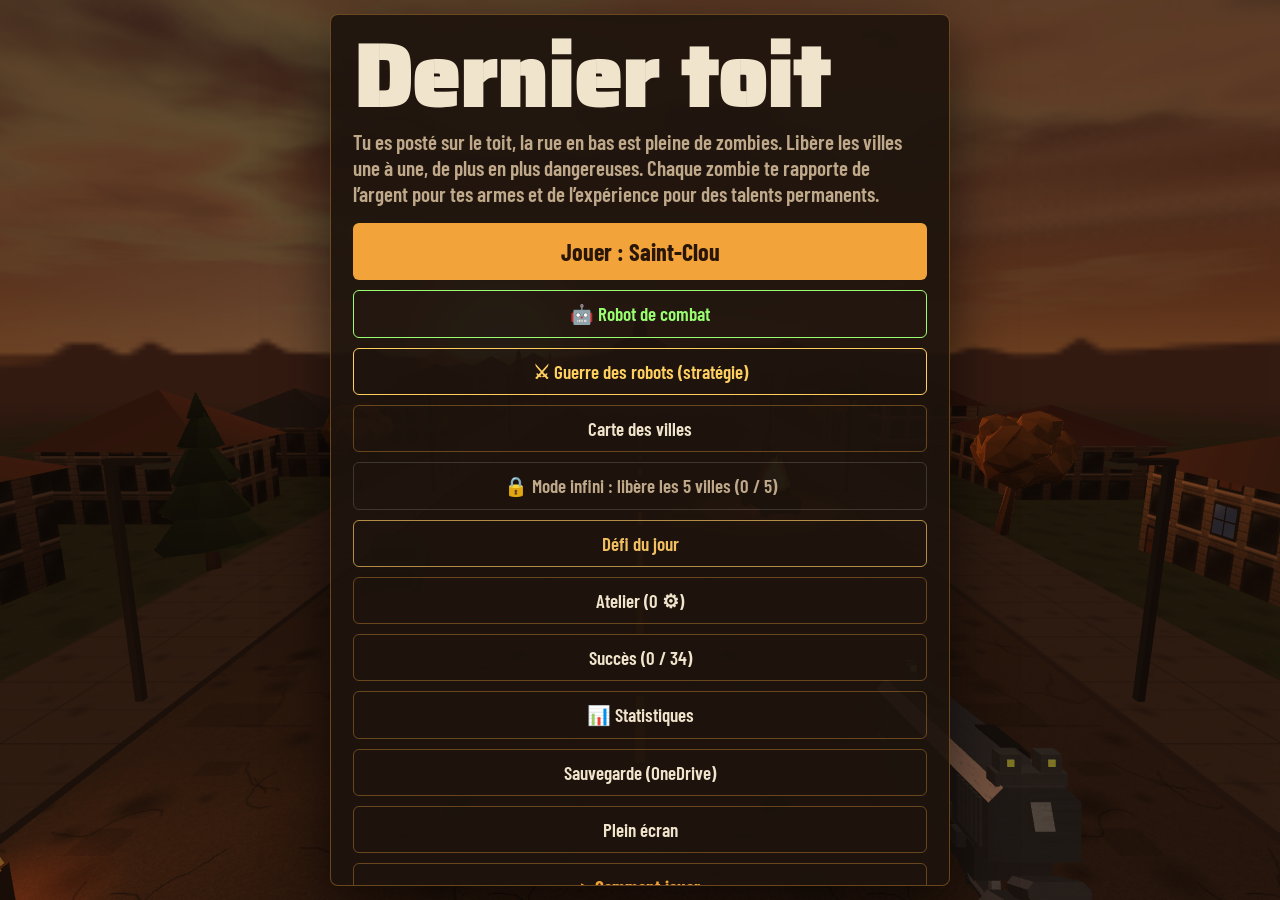
==== commit 325ee530: "Toit : mise en scène des boss, arrivée, présence et mort, visuel et sonore seulement (tâche 128) Co-" ====
--- a/index.html
+++ b/index.html
@@ -270,6 +270,8 @@
 <script src="js/78-robot-monstres-fx.js?v=20261118203511"></script>
 <script src="js/79-rts-vallee.js?v=20261118203511"></script>
 <script src="js/81-ciel.js?v=20261118203511"></script>
+<script src="js/82-boss-scene.js?v=20261118203511"></script>
+<script src="js/82-boss-sons.js?v=20261118203511"></script>
 <script src="js/84-rts-anim.js?v=20261118203511"></script>
 <script src="js/84-rts-anim-bat.js?v=20261118203511"></script>
 <script src="js/90-branchements.js?v=20261118203511"></script>
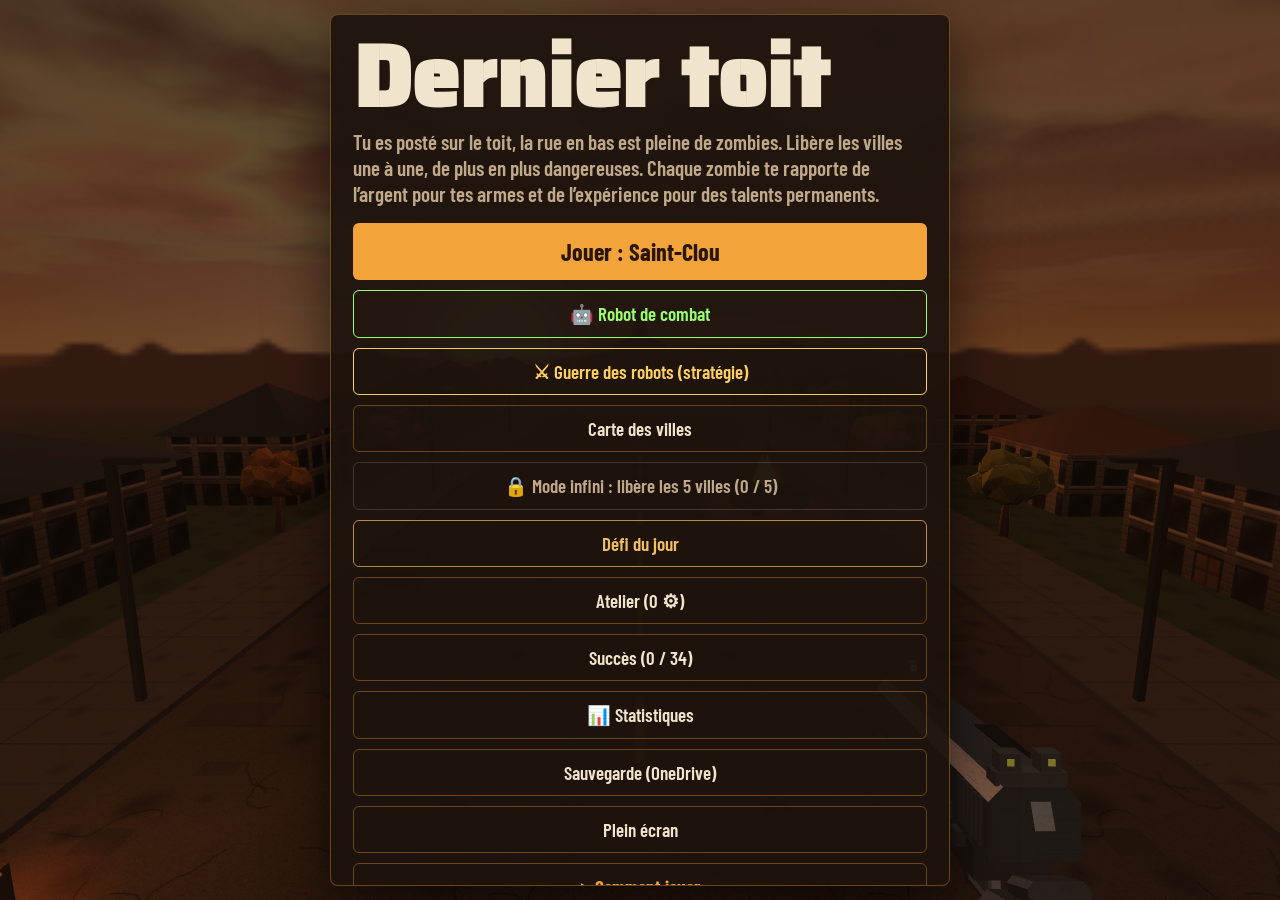
==== commit 78779fb8: "Version pour la mise en ligne de la tâche 128 Co-Authored-By: Claude Fable 5.2 <noreply@anthropic.co" ====
--- a/index.html
+++ b/index.html
@@ -15,7 +15,7 @@
 <link rel="preconnect" href="https://fonts.googleapis.com">
 <link rel="preconnect" href="https://fonts.gstatic.com" crossorigin>
 <link href="https://fonts.googleapis.com/css2?family=Saira+Stencil+One&family=Barlow+Condensed:wght@500;600;700&display=swap" rel="stylesheet">
-<link rel="stylesheet" href="css/style.css?v=20261118203511">
+<link rel="stylesheet" href="css/style.css?v=20261118205213">
 </head>
 <body>
 <canvas id="c"></canvas>
@@ -177,103 +177,103 @@
 <div id="msNote" aria-live="polite"></div>
 
 <!-- Three.js r128 : copie locale (marche même si internet est lent), sinon secours sur cdnjs -->
-<script src="lib/three.min.js?v=20261118203511"></script>
+<script src="lib/three.min.js?v=20261118205213"></script>
 <script>window.THREE || document.write('<script src="https://cdnjs.cloudflare.com/ajax/libs/three.js/r128/three.min.js"><\/script>');</script>
-<script src="lib/three-effets.js?v=20261118203511"></script>
-<script src="js/00-base.js?v=20261118203511"></script>
-<script src="js/01-son.js?v=20261118203511"></script>
-<script src="js/02-villes.js?v=20261118203511"></script>
-<script src="js/03-scene.js?v=20261118203511"></script>
-<script src="js/03-scene-fusion.js?v=20261118203511"></script>
-<script src="js/04-arme-en-main.js?v=20261118203511"></script>
-<script src="js/04-arme-modeles.js?v=20261118203511"></script>
-<script src="js/04-arme-modeles2.js?v=20261118203511"></script>
-<script src="js/04-arme-anim.js?v=20261118203511"></script>
-<script src="js/05-particules.js?v=20261118203511"></script>
-<script src="js/06-donnees.js?v=20261118203511"></script>
-<script src="js/07-zombies.js?v=20261118203511"></script>
-<script src="js/08-tir.js?v=20261118203511"></script>
-<script src="js/09-vagues.js?v=20261118203511"></script>
-<script src="js/10-boutique.js?v=20261118203511"></script>
-<script src="js/11-hud.js?v=20261118203511"></script>
-<script src="js/12-souris.js?v=20261118203511"></script>
-<script src="js/13-tactile.js?v=20261118203511"></script>
-<script src="js/14-menus.js?v=20261118203511"></script>
-<script src="js/15-boucle.js?v=20261118203511"></script>
-<script src="js/16-atelier.js?v=20261118203511"></script>
-<script src="js/17-defenses.js?v=20261118203511"></script>
-<script src="js/18-zombies-types.js?v=20261118203511"></script>
-<script src="js/19-boss.js?v=20261118203511"></script>
-<script src="js/20-armes.js?v=20261118203511"></script>
-<script src="js/22-ambiance.js?v=20261118203511"></script>
-<script src="js/21-pouvoirs.js?v=20261118203511"></script>
-<script src="js/23-rue.js?v=20261118203511"></script>
-<script src="js/23-survivants.js?v=20261118203511"></script>
-<script src="js/25-defi.js?v=20261118203511"></script>
-<script src="js/26-combos.js?v=20261118203511"></script>
-<script src="js/24-compagnon.js?v=20261118203511"></script>
-<script src="js/27-perf.js?v=20261118203511"></script>
-<script src="js/28-infini.js?v=20261118203511"></script>
-<script src="js/29-reperes.js?v=20261118203511"></script>
-<script src="js/30-missions.js?v=20261118203511"></script>
-<script src="js/31-punch.js?v=20261118203511"></script>
-<script src="js/32-sauvegarde.js?v=20261118203511"></script>
-<script src="js/33-ecritures.js?v=20261118203511"></script>
-<script src="js/34-arsenal.js?v=20261118203511"></script>
-<script src="js/35-monstres.js?v=20261118203511"></script>
-<script src="js/36-rendu.js?v=20261118203511"></script>
-<script src="js/37-bruitages.js?v=20261118203511"></script>
-<script src="js/38-vibrations.js?v=20261118203511"></script>
-<script src="js/39-robot.js?v=20261118203511"></script>
-<script src="js/40-robot-monstres.js?v=20261118203511"></script>
-<script src="js/40-robot-fin.js?v=20261118203511"></script>
-<script src="js/40-robot-habitacle.js?v=20261118203511"></script>
-<script src="js/41-rts.js?v=20261118203511"></script>
-<script src="js/42-rts-unites.js?v=20261118203511"></script>
-<script src="js/42-rts-combat.js?v=20261118203511"></script>
-<script src="js/43-rts-pilotage.js?v=20261118203511"></script>
-<script src="js/44-rts-interface.js?v=20261118203511"></script>
-<script src="js/45-rts-sauvegarde.js?v=20261118203511"></script>
-<script src="js/46-application.js?v=20261118203511"></script>
-<script src="js/47-rts-astuces.js?v=20261118203511"></script>
-<script src="js/48-rts-liste.js?v=20261118203511"></script>
-<script src="js/49-rts-commandement.js?v=20261118203511"></script>
-<script src="js/50-robot-sauvegarde.js?v=20261118203511"></script>
-<script src="js/51-succes-modes.js?v=20261118203511"></script>
-<script src="js/52-statistiques.js?v=20261118203511"></script>
-<script src="js/53-tutoriel.js?v=20261118203511"></script>
-<script src="js/54-rts-postes.js?v=20261118203511"></script>
-<script src="js/55-rts-niveaux.js?v=20261118203511"></script>
-<script src="js/55-rts-effets.js?v=20261118203511"></script>
-<script src="js/56-rts-postes-robots.js?v=20261118203511"></script>
-<script src="js/57-graphismes.js?v=20261118203511"></script>
-<script src="js/58-graphismes-hd.js?v=20261118203511"></script>
-<script src="js/59-graphismes-decor.js?v=20261118203511"></script>
-<script src="js/60-graphismes-zombies.js?v=20261118203511"></script>
-<script src="js/61-graphismes-ultra.js?v=20261118203511"></script>
-<script src="js/62-ressenti.js?v=20261118203511"></script>
-<script src="js/63-monstres-toit.js?v=20261118203511"></script>
-<script src="js/64-crise.js?v=20261118203511"></script>
-<script src="js/65-rts-ruche.js?v=20261118203511"></script>
-<script src="js/66-visee.js?v=20261118203511"></script>
-<script src="js/67-robot-style.js?v=20261118203511"></script>
-<script src="js/68-toit-decor.js?v=20261118203511"></script>
-<script src="js/69-rts-sons.js?v=20261118203511"></script>
-<script src="js/70-robot-sons.js?v=20261118203511"></script>
-<script src="js/70-robot-sons-monstres.js?v=20261118203511"></script>
-<script src="js/71-centrale.js?v=20261118203511"></script>
-<script src="js/72-rts-style.js?v=20261118203511"></script>
-<script src="js/73-robot-monstres2.js?v=20261118203511"></script>
-<script src="js/74-rts-monstres.js?v=20261118203511"></script>
-<script src="js/76-centrale-sons.js?v=20261118203511"></script>
-<script src="js/77-zombies-variete.js?v=20261118203511"></script>
-<script src="js/78-robot-monstres-fx.js?v=20261118203511"></script>
-<script src="js/79-rts-vallee.js?v=20261118203511"></script>
-<script src="js/81-ciel.js?v=20261118203511"></script>
-<script src="js/82-boss-scene.js?v=20261118203511"></script>
-<script src="js/82-boss-sons.js?v=20261118203511"></script>
-<script src="js/84-rts-anim.js?v=20261118203511"></script>
-<script src="js/84-rts-anim-bat.js?v=20261118203511"></script>
-<script src="js/90-branchements.js?v=20261118203511"></script>
+<script src="lib/three-effets.js?v=20261118205213"></script>
+<script src="js/00-base.js?v=20261118205213"></script>
+<script src="js/01-son.js?v=20261118205213"></script>
+<script src="js/02-villes.js?v=20261118205213"></script>
+<script src="js/03-scene.js?v=20261118205213"></script>
+<script src="js/03-scene-fusion.js?v=20261118205213"></script>
+<script src="js/04-arme-en-main.js?v=20261118205213"></script>
+<script src="js/04-arme-modeles.js?v=20261118205213"></script>
+<script src="js/04-arme-modeles2.js?v=20261118205213"></script>
+<script src="js/04-arme-anim.js?v=20261118205213"></script>
+<script src="js/05-particules.js?v=20261118205213"></script>
+<script src="js/06-donnees.js?v=20261118205213"></script>
+<script src="js/07-zombies.js?v=20261118205213"></script>
+<script src="js/08-tir.js?v=20261118205213"></script>
+<script src="js/09-vagues.js?v=20261118205213"></script>
+<script src="js/10-boutique.js?v=20261118205213"></script>
+<script src="js/11-hud.js?v=20261118205213"></script>
+<script src="js/12-souris.js?v=20261118205213"></script>
+<script src="js/13-tactile.js?v=20261118205213"></script>
+<script src="js/14-menus.js?v=20261118205213"></script>
+<script src="js/15-boucle.js?v=20261118205213"></script>
+<script src="js/16-atelier.js?v=20261118205213"></script>
+<script src="js/17-defenses.js?v=20261118205213"></script>
+<script src="js/18-zombies-types.js?v=20261118205213"></script>
+<script src="js/19-boss.js?v=20261118205213"></script>
+<script src="js/20-armes.js?v=20261118205213"></script>
+<script src="js/22-ambiance.js?v=20261118205213"></script>
+<script src="js/21-pouvoirs.js?v=20261118205213"></script>
+<script src="js/23-rue.js?v=20261118205213"></script>
+<script src="js/23-survivants.js?v=20261118205213"></script>
+<script src="js/25-defi.js?v=20261118205213"></script>
+<script src="js/26-combos.js?v=20261118205213"></script>
+<script src="js/24-compagnon.js?v=20261118205213"></script>
+<script src="js/27-perf.js?v=20261118205213"></script>
+<script src="js/28-infini.js?v=20261118205213"></script>
+<script src="js/29-reperes.js?v=20261118205213"></script>
+<script src="js/30-missions.js?v=20261118205213"></script>
+<script src="js/31-punch.js?v=20261118205213"></script>
+<script src="js/32-sauvegarde.js?v=20261118205213"></script>
+<script src="js/33-ecritures.js?v=20261118205213"></script>
+<script src="js/34-arsenal.js?v=20261118205213"></script>
+<script src="js/35-monstres.js?v=20261118205213"></script>
+<script src="js/36-rendu.js?v=20261118205213"></script>
+<script src="js/37-bruitages.js?v=20261118205213"></script>
+<script src="js/38-vibrations.js?v=20261118205213"></script>
+<script src="js/39-robot.js?v=20261118205213"></script>
+<script src="js/40-robot-monstres.js?v=20261118205213"></script>
+<script src="js/40-robot-fin.js?v=20261118205213"></script>
+<script src="js/40-robot-habitacle.js?v=20261118205213"></script>
+<script src="js/41-rts.js?v=20261118205213"></script>
+<script src="js/42-rts-unites.js?v=20261118205213"></script>
+<script src="js/42-rts-combat.js?v=20261118205213"></script>
+<script src="js/43-rts-pilotage.js?v=20261118205213"></script>
+<script src="js/44-rts-interface.js?v=20261118205213"></script>
+<script src="js/45-rts-sauvegarde.js?v=20261118205213"></script>
+<script src="js/46-application.js?v=20261118205213"></script>
+<script src="js/47-rts-astuces.js?v=20261118205213"></script>
+<script src="js/48-rts-liste.js?v=20261118205213"></script>
+<script src="js/49-rts-commandement.js?v=20261118205213"></script>
+<script src="js/50-robot-sauvegarde.js?v=20261118205213"></script>
+<script src="js/51-succes-modes.js?v=20261118205213"></script>
+<script src="js/52-statistiques.js?v=20261118205213"></script>
+<script src="js/53-tutoriel.js?v=20261118205213"></script>
+<script src="js/54-rts-postes.js?v=20261118205213"></script>
+<script src="js/55-rts-niveaux.js?v=20261118205213"></script>
+<script src="js/55-rts-effets.js?v=20261118205213"></script>
+<script src="js/56-rts-postes-robots.js?v=20261118205213"></script>
+<script src="js/57-graphismes.js?v=20261118205213"></script>
+<script src="js/58-graphismes-hd.js?v=20261118205213"></script>
+<script src="js/59-graphismes-decor.js?v=20261118205213"></script>
+<script src="js/60-graphismes-zombies.js?v=20261118205213"></script>
+<script src="js/61-graphismes-ultra.js?v=20261118205213"></script>
+<script src="js/62-ressenti.js?v=20261118205213"></script>
+<script src="js/63-monstres-toit.js?v=20261118205213"></script>
+<script src="js/64-crise.js?v=20261118205213"></script>
+<script src="js/65-rts-ruche.js?v=20261118205213"></script>
+<script src="js/66-visee.js?v=20261118205213"></script>
+<script src="js/67-robot-style.js?v=20261118205213"></script>
+<script src="js/68-toit-decor.js?v=20261118205213"></script>
+<script src="js/69-rts-sons.js?v=20261118205213"></script>
+<script src="js/70-robot-sons.js?v=20261118205213"></script>
+<script src="js/70-robot-sons-monstres.js?v=20261118205213"></script>
+<script src="js/71-centrale.js?v=20261118205213"></script>
+<script src="js/72-rts-style.js?v=20261118205213"></script>
+<script src="js/73-robot-monstres2.js?v=20261118205213"></script>
+<script src="js/74-rts-monstres.js?v=20261118205213"></script>
+<script src="js/76-centrale-sons.js?v=20261118205213"></script>
+<script src="js/77-zombies-variete.js?v=20261118205213"></script>
+<script src="js/78-robot-monstres-fx.js?v=20261118205213"></script>
+<script src="js/79-rts-vallee.js?v=20261118205213"></script>
+<script src="js/81-ciel.js?v=20261118205213"></script>
+<script src="js/82-boss-scene.js?v=20261118205213"></script>
+<script src="js/82-boss-sons.js?v=20261118205213"></script>
+<script src="js/84-rts-anim.js?v=20261118205213"></script>
+<script src="js/84-rts-anim-bat.js?v=20261118205213"></script>
+<script src="js/90-branchements.js?v=20261118205213"></script>
 </body>
 </html>
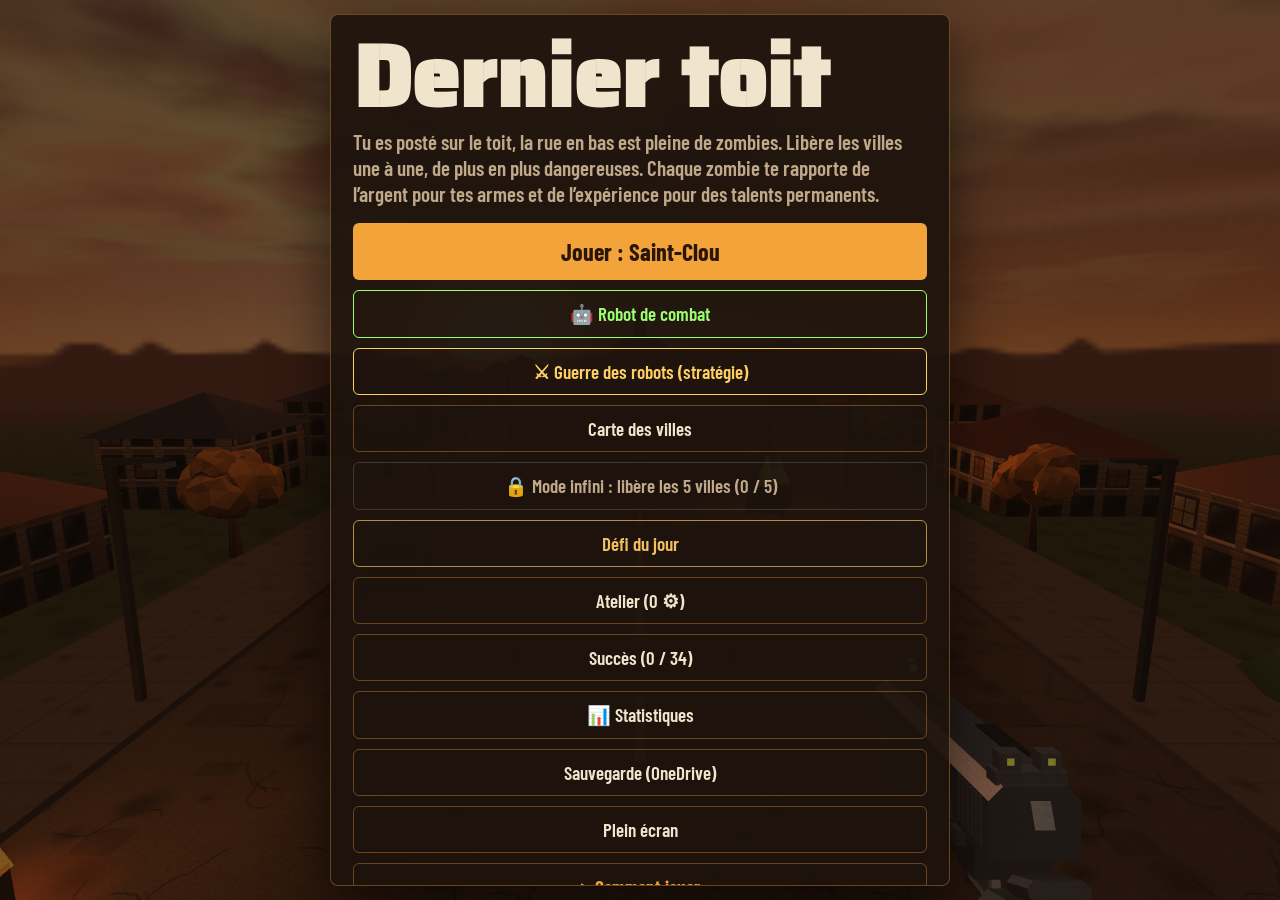
==== commit 5e19e738: "RTS : zombies, nids et Ruche qui vivent, visuel seulement (dossier 131) Allure selon le type, frappe" ====
--- a/index.html
+++ b/index.html
@@ -274,6 +274,8 @@
 <script src="js/82-boss-sons.js?v=20261118205213"></script>
 <script src="js/84-rts-anim.js?v=20261118205213"></script>
 <script src="js/84-rts-anim-bat.js?v=20261118205213"></script>
+<script src="js/86-rts-zombies-anim.js?v=20261118205213"></script>
+<script src="js/86-rts-nids-anim.js?v=20261118205213"></script>
 <script src="js/90-branchements.js?v=20261118205213"></script>
 </body>
 </html>
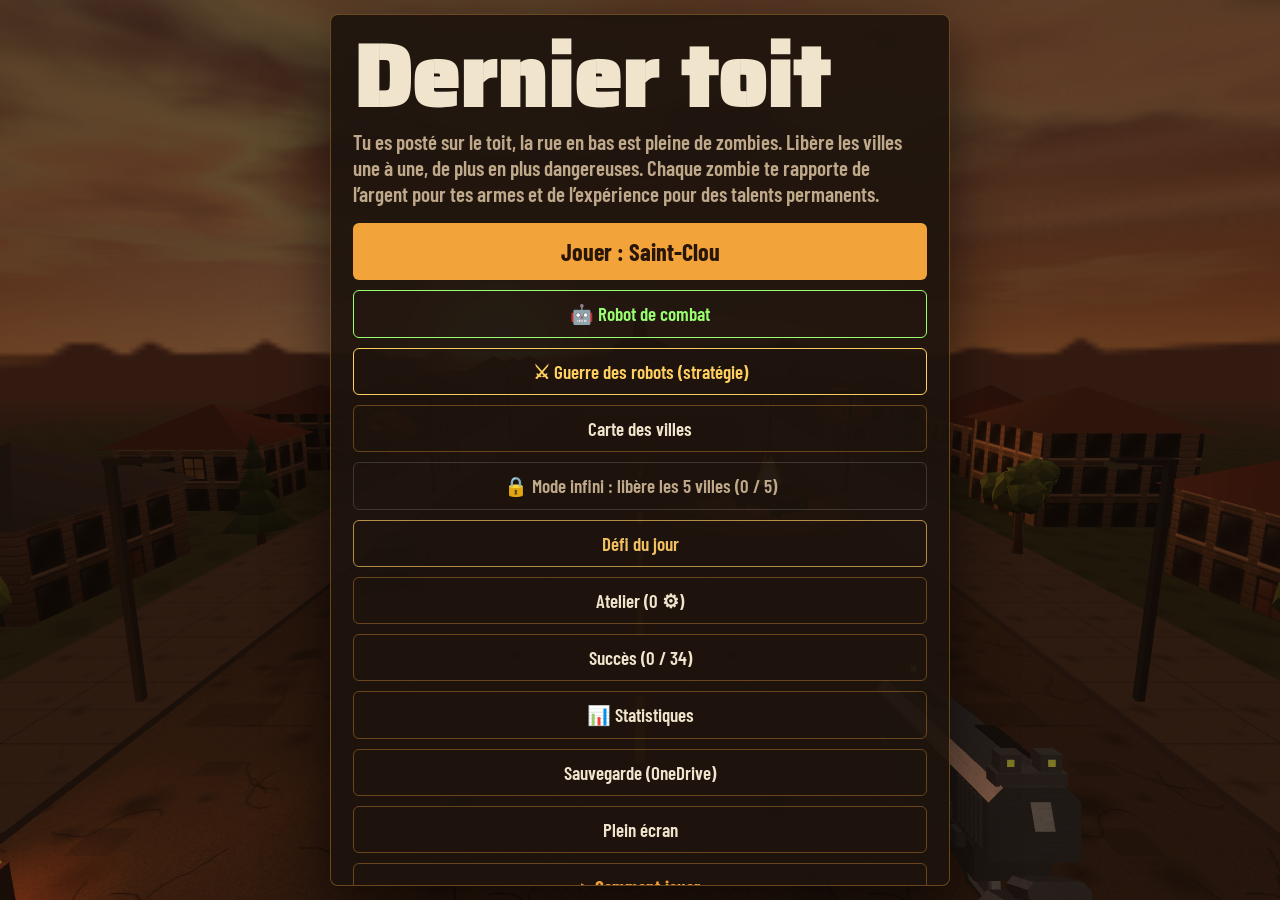
==== commit c2d33038: "Version pour la mise en ligne de la tâche 131 Co-Authored-By: Claude Fable 5.2 <noreply@anthropic.co" ====
--- a/index.html
+++ b/index.html
@@ -15,7 +15,7 @@
 <link rel="preconnect" href="https://fonts.googleapis.com">
 <link rel="preconnect" href="https://fonts.gstatic.com" crossorigin>
 <link href="https://fonts.googleapis.com/css2?family=Saira+Stencil+One&family=Barlow+Condensed:wght@500;600;700&display=swap" rel="stylesheet">
-<link rel="stylesheet" href="css/style.css?v=20261118205213">
+<link rel="stylesheet" href="css/style.css?v=20261118221342">
 </head>
 <body>
 <canvas id="c"></canvas>
@@ -177,105 +177,105 @@
 <div id="msNote" aria-live="polite"></div>
 
 <!-- Three.js r128 : copie locale (marche même si internet est lent), sinon secours sur cdnjs -->
-<script src="lib/three.min.js?v=20261118205213"></script>
+<script src="lib/three.min.js?v=20261118221342"></script>
 <script>window.THREE || document.write('<script src="https://cdnjs.cloudflare.com/ajax/libs/three.js/r128/three.min.js"><\/script>');</script>
-<script src="lib/three-effets.js?v=20261118205213"></script>
-<script src="js/00-base.js?v=20261118205213"></script>
-<script src="js/01-son.js?v=20261118205213"></script>
-<script src="js/02-villes.js?v=20261118205213"></script>
-<script src="js/03-scene.js?v=20261118205213"></script>
-<script src="js/03-scene-fusion.js?v=20261118205213"></script>
-<script src="js/04-arme-en-main.js?v=20261118205213"></script>
-<script src="js/04-arme-modeles.js?v=20261118205213"></script>
-<script src="js/04-arme-modeles2.js?v=20261118205213"></script>
-<script src="js/04-arme-anim.js?v=20261118205213"></script>
-<script src="js/05-particules.js?v=20261118205213"></script>
-<script src="js/06-donnees.js?v=20261118205213"></script>
-<script src="js/07-zombies.js?v=20261118205213"></script>
-<script src="js/08-tir.js?v=20261118205213"></script>
-<script src="js/09-vagues.js?v=20261118205213"></script>
-<script src="js/10-boutique.js?v=20261118205213"></script>
-<script src="js/11-hud.js?v=20261118205213"></script>
-<script src="js/12-souris.js?v=20261118205213"></script>
-<script src="js/13-tactile.js?v=20261118205213"></script>
-<script src="js/14-menus.js?v=20261118205213"></script>
-<script src="js/15-boucle.js?v=20261118205213"></script>
-<script src="js/16-atelier.js?v=20261118205213"></script>
-<script src="js/17-defenses.js?v=20261118205213"></script>
-<script src="js/18-zombies-types.js?v=20261118205213"></script>
-<script src="js/19-boss.js?v=20261118205213"></script>
-<script src="js/20-armes.js?v=20261118205213"></script>
-<script src="js/22-ambiance.js?v=20261118205213"></script>
-<script src="js/21-pouvoirs.js?v=20261118205213"></script>
-<script src="js/23-rue.js?v=20261118205213"></script>
-<script src="js/23-survivants.js?v=20261118205213"></script>
-<script src="js/25-defi.js?v=20261118205213"></script>
-<script src="js/26-combos.js?v=20261118205213"></script>
-<script src="js/24-compagnon.js?v=20261118205213"></script>
-<script src="js/27-perf.js?v=20261118205213"></script>
-<script src="js/28-infini.js?v=20261118205213"></script>
-<script src="js/29-reperes.js?v=20261118205213"></script>
-<script src="js/30-missions.js?v=20261118205213"></script>
-<script src="js/31-punch.js?v=20261118205213"></script>
-<script src="js/32-sauvegarde.js?v=20261118205213"></script>
-<script src="js/33-ecritures.js?v=20261118205213"></script>
-<script src="js/34-arsenal.js?v=20261118205213"></script>
-<script src="js/35-monstres.js?v=20261118205213"></script>
-<script src="js/36-rendu.js?v=20261118205213"></script>
-<script src="js/37-bruitages.js?v=20261118205213"></script>
-<script src="js/38-vibrations.js?v=20261118205213"></script>
-<script src="js/39-robot.js?v=20261118205213"></script>
-<script src="js/40-robot-monstres.js?v=20261118205213"></script>
-<script src="js/40-robot-fin.js?v=20261118205213"></script>
-<script src="js/40-robot-habitacle.js?v=20261118205213"></script>
-<script src="js/41-rts.js?v=20261118205213"></script>
-<script src="js/42-rts-unites.js?v=20261118205213"></script>
-<script src="js/42-rts-combat.js?v=20261118205213"></script>
-<script src="js/43-rts-pilotage.js?v=20261118205213"></script>
-<script src="js/44-rts-interface.js?v=20261118205213"></script>
-<script src="js/45-rts-sauvegarde.js?v=20261118205213"></script>
-<script src="js/46-application.js?v=20261118205213"></script>
-<script src="js/47-rts-astuces.js?v=20261118205213"></script>
-<script src="js/48-rts-liste.js?v=20261118205213"></script>
-<script src="js/49-rts-commandement.js?v=20261118205213"></script>
-<script src="js/50-robot-sauvegarde.js?v=20261118205213"></script>
-<script src="js/51-succes-modes.js?v=20261118205213"></script>
-<script src="js/52-statistiques.js?v=20261118205213"></script>
-<script src="js/53-tutoriel.js?v=20261118205213"></script>
-<script src="js/54-rts-postes.js?v=20261118205213"></script>
-<script src="js/55-rts-niveaux.js?v=20261118205213"></script>
-<script src="js/55-rts-effets.js?v=20261118205213"></script>
-<script src="js/56-rts-postes-robots.js?v=20261118205213"></script>
-<script src="js/57-graphismes.js?v=20261118205213"></script>
-<script src="js/58-graphismes-hd.js?v=20261118205213"></script>
-<script src="js/59-graphismes-decor.js?v=20261118205213"></script>
-<script src="js/60-graphismes-zombies.js?v=20261118205213"></script>
-<script src="js/61-graphismes-ultra.js?v=20261118205213"></script>
-<script src="js/62-ressenti.js?v=20261118205213"></script>
-<script src="js/63-monstres-toit.js?v=20261118205213"></script>
-<script src="js/64-crise.js?v=20261118205213"></script>
-<script src="js/65-rts-ruche.js?v=20261118205213"></script>
-<script src="js/66-visee.js?v=20261118205213"></script>
-<script src="js/67-robot-style.js?v=20261118205213"></script>
-<script src="js/68-toit-decor.js?v=20261118205213"></script>
-<script src="js/69-rts-sons.js?v=20261118205213"></script>
-<script src="js/70-robot-sons.js?v=20261118205213"></script>
-<script src="js/70-robot-sons-monstres.js?v=20261118205213"></script>
-<script src="js/71-centrale.js?v=20261118205213"></script>
-<script src="js/72-rts-style.js?v=20261118205213"></script>
-<script src="js/73-robot-monstres2.js?v=20261118205213"></script>
-<script src="js/74-rts-monstres.js?v=20261118205213"></script>
-<script src="js/76-centrale-sons.js?v=20261118205213"></script>
-<script src="js/77-zombies-variete.js?v=20261118205213"></script>
-<script src="js/78-robot-monstres-fx.js?v=20261118205213"></script>
-<script src="js/79-rts-vallee.js?v=20261118205213"></script>
-<script src="js/81-ciel.js?v=20261118205213"></script>
-<script src="js/82-boss-scene.js?v=20261118205213"></script>
-<script src="js/82-boss-sons.js?v=20261118205213"></script>
-<script src="js/84-rts-anim.js?v=20261118205213"></script>
-<script src="js/84-rts-anim-bat.js?v=20261118205213"></script>
-<script src="js/86-rts-zombies-anim.js?v=20261118205213"></script>
-<script src="js/86-rts-nids-anim.js?v=20261118205213"></script>
-<script src="js/90-branchements.js?v=20261118205213"></script>
+<script src="lib/three-effets.js?v=20261118221342"></script>
+<script src="js/00-base.js?v=20261118221342"></script>
+<script src="js/01-son.js?v=20261118221342"></script>
+<script src="js/02-villes.js?v=20261118221342"></script>
+<script src="js/03-scene.js?v=20261118221342"></script>
+<script src="js/03-scene-fusion.js?v=20261118221342"></script>
+<script src="js/04-arme-en-main.js?v=20261118221342"></script>
+<script src="js/04-arme-modeles.js?v=20261118221342"></script>
+<script src="js/04-arme-modeles2.js?v=20261118221342"></script>
+<script src="js/04-arme-anim.js?v=20261118221342"></script>
+<script src="js/05-particules.js?v=20261118221342"></script>
+<script src="js/06-donnees.js?v=20261118221342"></script>
+<script src="js/07-zombies.js?v=20261118221342"></script>
+<script src="js/08-tir.js?v=20261118221342"></script>
+<script src="js/09-vagues.js?v=20261118221342"></script>
+<script src="js/10-boutique.js?v=20261118221342"></script>
+<script src="js/11-hud.js?v=20261118221342"></script>
+<script src="js/12-souris.js?v=20261118221342"></script>
+<script src="js/13-tactile.js?v=20261118221342"></script>
+<script src="js/14-menus.js?v=20261118221342"></script>
+<script src="js/15-boucle.js?v=20261118221342"></script>
+<script src="js/16-atelier.js?v=20261118221342"></script>
+<script src="js/17-defenses.js?v=20261118221342"></script>
+<script src="js/18-zombies-types.js?v=20261118221342"></script>
+<script src="js/19-boss.js?v=20261118221342"></script>
+<script src="js/20-armes.js?v=20261118221342"></script>
+<script src="js/22-ambiance.js?v=20261118221342"></script>
+<script src="js/21-pouvoirs.js?v=20261118221342"></script>
+<script src="js/23-rue.js?v=20261118221342"></script>
+<script src="js/23-survivants.js?v=20261118221342"></script>
+<script src="js/25-defi.js?v=20261118221342"></script>
+<script src="js/26-combos.js?v=20261118221342"></script>
+<script src="js/24-compagnon.js?v=20261118221342"></script>
+<script src="js/27-perf.js?v=20261118221342"></script>
+<script src="js/28-infini.js?v=20261118221342"></script>
+<script src="js/29-reperes.js?v=20261118221342"></script>
+<script src="js/30-missions.js?v=20261118221342"></script>
+<script src="js/31-punch.js?v=20261118221342"></script>
+<script src="js/32-sauvegarde.js?v=20261118221342"></script>
+<script src="js/33-ecritures.js?v=20261118221342"></script>
+<script src="js/34-arsenal.js?v=20261118221342"></script>
+<script src="js/35-monstres.js?v=20261118221342"></script>
+<script src="js/36-rendu.js?v=20261118221342"></script>
+<script src="js/37-bruitages.js?v=20261118221342"></script>
+<script src="js/38-vibrations.js?v=20261118221342"></script>
+<script src="js/39-robot.js?v=20261118221342"></script>
+<script src="js/40-robot-monstres.js?v=20261118221342"></script>
+<script src="js/40-robot-fin.js?v=20261118221342"></script>
+<script src="js/40-robot-habitacle.js?v=20261118221342"></script>
+<script src="js/41-rts.js?v=20261118221342"></script>
+<script src="js/42-rts-unites.js?v=20261118221342"></script>
+<script src="js/42-rts-combat.js?v=20261118221342"></script>
+<script src="js/43-rts-pilotage.js?v=20261118221342"></script>
+<script src="js/44-rts-interface.js?v=20261118221342"></script>
+<script src="js/45-rts-sauvegarde.js?v=20261118221342"></script>
+<script src="js/46-application.js?v=20261118221342"></script>
+<script src="js/47-rts-astuces.js?v=20261118221342"></script>
+<script src="js/48-rts-liste.js?v=20261118221342"></script>
+<script src="js/49-rts-commandement.js?v=20261118221342"></script>
+<script src="js/50-robot-sauvegarde.js?v=20261118221342"></script>
+<script src="js/51-succes-modes.js?v=20261118221342"></script>
+<script src="js/52-statistiques.js?v=20261118221342"></script>
+<script src="js/53-tutoriel.js?v=20261118221342"></script>
+<script src="js/54-rts-postes.js?v=20261118221342"></script>
+<script src="js/55-rts-niveaux.js?v=20261118221342"></script>
+<script src="js/55-rts-effets.js?v=20261118221342"></script>
+<script src="js/56-rts-postes-robots.js?v=20261118221342"></script>
+<script src="js/57-graphismes.js?v=20261118221342"></script>
+<script src="js/58-graphismes-hd.js?v=20261118221342"></script>
+<script src="js/59-graphismes-decor.js?v=20261118221342"></script>
+<script src="js/60-graphismes-zombies.js?v=20261118221342"></script>
+<script src="js/61-graphismes-ultra.js?v=20261118221342"></script>
+<script src="js/62-ressenti.js?v=20261118221342"></script>
+<script src="js/63-monstres-toit.js?v=20261118221342"></script>
+<script src="js/64-crise.js?v=20261118221342"></script>
+<script src="js/65-rts-ruche.js?v=20261118221342"></script>
+<script src="js/66-visee.js?v=20261118221342"></script>
+<script src="js/67-robot-style.js?v=20261118221342"></script>
+<script src="js/68-toit-decor.js?v=20261118221342"></script>
+<script src="js/69-rts-sons.js?v=20261118221342"></script>
+<script src="js/70-robot-sons.js?v=20261118221342"></script>
+<script src="js/70-robot-sons-monstres.js?v=20261118221342"></script>
+<script src="js/71-centrale.js?v=20261118221342"></script>
+<script src="js/72-rts-style.js?v=20261118221342"></script>
+<script src="js/73-robot-monstres2.js?v=20261118221342"></script>
+<script src="js/74-rts-monstres.js?v=20261118221342"></script>
+<script src="js/76-centrale-sons.js?v=20261118221342"></script>
+<script src="js/77-zombies-variete.js?v=20261118221342"></script>
+<script src="js/78-robot-monstres-fx.js?v=20261118221342"></script>
+<script src="js/79-rts-vallee.js?v=20261118221342"></script>
+<script src="js/81-ciel.js?v=20261118221342"></script>
+<script src="js/82-boss-scene.js?v=20261118221342"></script>
+<script src="js/82-boss-sons.js?v=20261118221342"></script>
+<script src="js/84-rts-anim.js?v=20261118221342"></script>
+<script src="js/84-rts-anim-bat.js?v=20261118221342"></script>
+<script src="js/86-rts-zombies-anim.js?v=20261118221342"></script>
+<script src="js/86-rts-nids-anim.js?v=20261118221342"></script>
+<script src="js/90-branchements.js?v=20261118221342"></script>
 </body>
 </html>
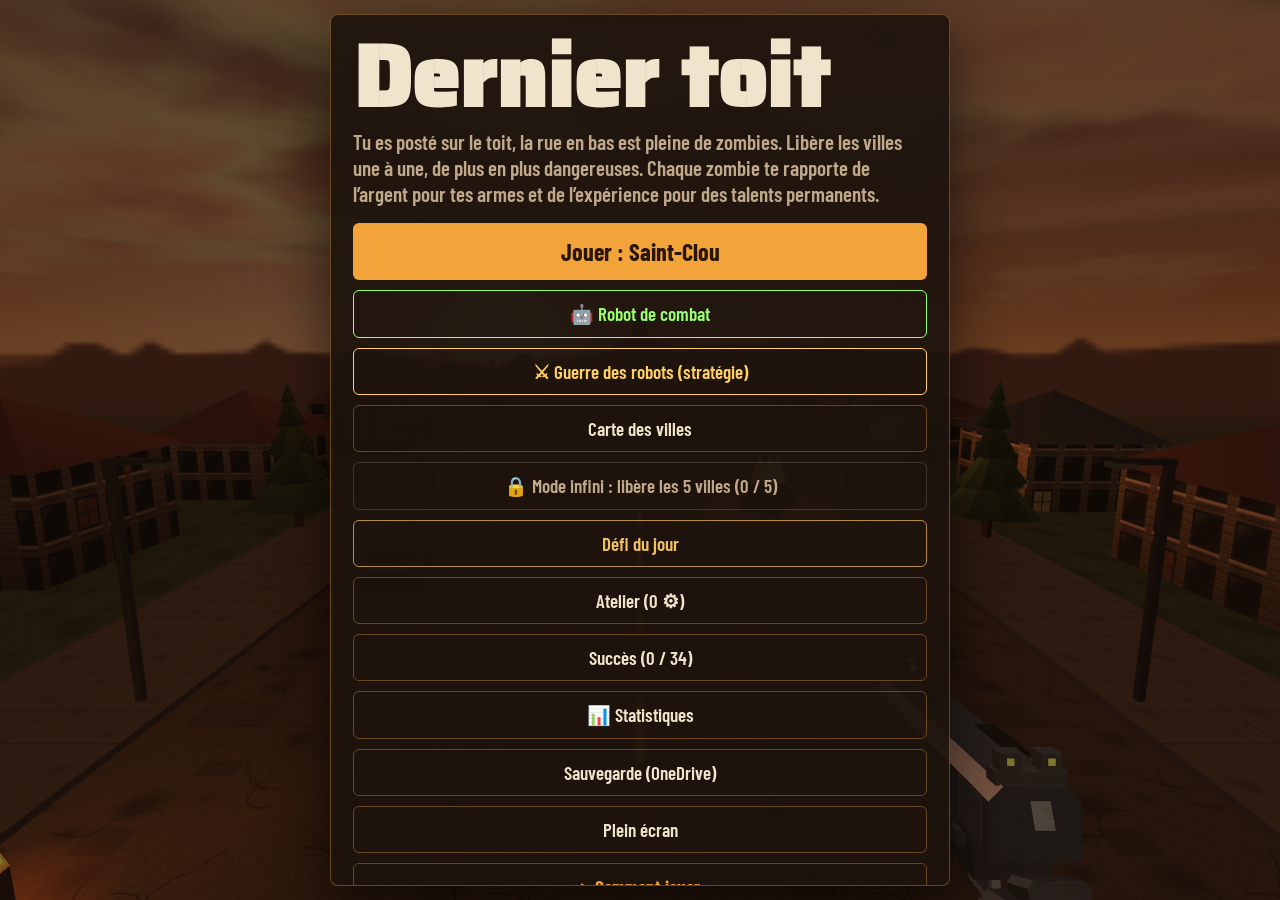
==== commit fbe2e772: "Toit : explosions et pouvoirs plus beaux, visuel et sonore seulement (dossier 130) Grenade, Molotov," ====
--- a/index.html
+++ b/index.html
@@ -15,7 +15,7 @@
 <link rel="preconnect" href="https://fonts.googleapis.com">
 <link rel="preconnect" href="https://fonts.gstatic.com" crossorigin>
 <link href="https://fonts.googleapis.com/css2?family=Saira+Stencil+One&family=Barlow+Condensed:wght@500;600;700&display=swap" rel="stylesheet">
-<link rel="stylesheet" href="css/style.css?v=20261118221342">
+<link rel="stylesheet" href="css/style.css?v=20261118205213">
 </head>
 <body>
 <canvas id="c"></canvas>
@@ -177,105 +177,105 @@
 <div id="msNote" aria-live="polite"></div>
 
 <!-- Three.js r128 : copie locale (marche même si internet est lent), sinon secours sur cdnjs -->
-<script src="lib/three.min.js?v=20261118221342"></script>
+<script src="lib/three.min.js?v=20261118205213"></script>
 <script>window.THREE || document.write('<script src="https://cdnjs.cloudflare.com/ajax/libs/three.js/r128/three.min.js"><\/script>');</script>
-<script src="lib/three-effets.js?v=20261118221342"></script>
-<script src="js/00-base.js?v=20261118221342"></script>
-<script src="js/01-son.js?v=20261118221342"></script>
-<script src="js/02-villes.js?v=20261118221342"></script>
-<script src="js/03-scene.js?v=20261118221342"></script>
-<script src="js/03-scene-fusion.js?v=20261118221342"></script>
-<script src="js/04-arme-en-main.js?v=20261118221342"></script>
-<script src="js/04-arme-modeles.js?v=20261118221342"></script>
-<script src="js/04-arme-modeles2.js?v=20261118221342"></script>
-<script src="js/04-arme-anim.js?v=20261118221342"></script>
-<script src="js/05-particules.js?v=20261118221342"></script>
-<script src="js/06-donnees.js?v=20261118221342"></script>
-<script src="js/07-zombies.js?v=20261118221342"></script>
-<script src="js/08-tir.js?v=20261118221342"></script>
-<script src="js/09-vagues.js?v=20261118221342"></script>
-<script src="js/10-boutique.js?v=20261118221342"></script>
-<script src="js/11-hud.js?v=20261118221342"></script>
-<script src="js/12-souris.js?v=20261118221342"></script>
-<script src="js/13-tactile.js?v=20261118221342"></script>
-<script src="js/14-menus.js?v=20261118221342"></script>
-<script src="js/15-boucle.js?v=20261118221342"></script>
-<script src="js/16-atelier.js?v=20261118221342"></script>
-<script src="js/17-defenses.js?v=20261118221342"></script>
-<script src="js/18-zombies-types.js?v=20261118221342"></script>
-<script src="js/19-boss.js?v=20261118221342"></script>
-<script src="js/20-armes.js?v=20261118221342"></script>
-<script src="js/22-ambiance.js?v=20261118221342"></script>
-<script src="js/21-pouvoirs.js?v=20261118221342"></script>
-<script src="js/23-rue.js?v=20261118221342"></script>
-<script src="js/23-survivants.js?v=20261118221342"></script>
-<script src="js/25-defi.js?v=20261118221342"></script>
-<script src="js/26-combos.js?v=20261118221342"></script>
-<script src="js/24-compagnon.js?v=20261118221342"></script>
-<script src="js/27-perf.js?v=20261118221342"></script>
-<script src="js/28-infini.js?v=20261118221342"></script>
-<script src="js/29-reperes.js?v=20261118221342"></script>
-<script src="js/30-missions.js?v=20261118221342"></script>
-<script src="js/31-punch.js?v=20261118221342"></script>
-<script src="js/32-sauvegarde.js?v=20261118221342"></script>
-<script src="js/33-ecritures.js?v=20261118221342"></script>
-<script src="js/34-arsenal.js?v=20261118221342"></script>
-<script src="js/35-monstres.js?v=20261118221342"></script>
-<script src="js/36-rendu.js?v=20261118221342"></script>
-<script src="js/37-bruitages.js?v=20261118221342"></script>
-<script src="js/38-vibrations.js?v=20261118221342"></script>
-<script src="js/39-robot.js?v=20261118221342"></script>
-<script src="js/40-robot-monstres.js?v=20261118221342"></script>
-<script src="js/40-robot-fin.js?v=20261118221342"></script>
-<script src="js/40-robot-habitacle.js?v=20261118221342"></script>
-<script src="js/41-rts.js?v=20261118221342"></script>
-<script src="js/42-rts-unites.js?v=20261118221342"></script>
-<script src="js/42-rts-combat.js?v=20261118221342"></script>
-<script src="js/43-rts-pilotage.js?v=20261118221342"></script>
-<script src="js/44-rts-interface.js?v=20261118221342"></script>
-<script src="js/45-rts-sauvegarde.js?v=20261118221342"></script>
-<script src="js/46-application.js?v=20261118221342"></script>
-<script src="js/47-rts-astuces.js?v=20261118221342"></script>
-<script src="js/48-rts-liste.js?v=20261118221342"></script>
-<script src="js/49-rts-commandement.js?v=20261118221342"></script>
-<script src="js/50-robot-sauvegarde.js?v=20261118221342"></script>
-<script src="js/51-succes-modes.js?v=20261118221342"></script>
-<script src="js/52-statistiques.js?v=20261118221342"></script>
-<script src="js/53-tutoriel.js?v=20261118221342"></script>
-<script src="js/54-rts-postes.js?v=20261118221342"></script>
-<script src="js/55-rts-niveaux.js?v=20261118221342"></script>
-<script src="js/55-rts-effets.js?v=20261118221342"></script>
-<script src="js/56-rts-postes-robots.js?v=20261118221342"></script>
-<script src="js/57-graphismes.js?v=20261118221342"></script>
-<script src="js/58-graphismes-hd.js?v=20261118221342"></script>
-<script src="js/59-graphismes-decor.js?v=20261118221342"></script>
-<script src="js/60-graphismes-zombies.js?v=20261118221342"></script>
-<script src="js/61-graphismes-ultra.js?v=20261118221342"></script>
-<script src="js/62-ressenti.js?v=20261118221342"></script>
-<script src="js/63-monstres-toit.js?v=20261118221342"></script>
-<script src="js/64-crise.js?v=20261118221342"></script>
-<script src="js/65-rts-ruche.js?v=20261118221342"></script>
-<script src="js/66-visee.js?v=20261118221342"></script>
-<script src="js/67-robot-style.js?v=20261118221342"></script>
-<script src="js/68-toit-decor.js?v=20261118221342"></script>
-<script src="js/69-rts-sons.js?v=20261118221342"></script>
-<script src="js/70-robot-sons.js?v=20261118221342"></script>
-<script src="js/70-robot-sons-monstres.js?v=20261118221342"></script>
-<script src="js/71-centrale.js?v=20261118221342"></script>
-<script src="js/72-rts-style.js?v=20261118221342"></script>
-<script src="js/73-robot-monstres2.js?v=20261118221342"></script>
-<script src="js/74-rts-monstres.js?v=20261118221342"></script>
-<script src="js/76-centrale-sons.js?v=20261118221342"></script>
-<script src="js/77-zombies-variete.js?v=20261118221342"></script>
-<script src="js/78-robot-monstres-fx.js?v=20261118221342"></script>
-<script src="js/79-rts-vallee.js?v=20261118221342"></script>
-<script src="js/81-ciel.js?v=20261118221342"></script>
-<script src="js/82-boss-scene.js?v=20261118221342"></script>
-<script src="js/82-boss-sons.js?v=20261118221342"></script>
-<script src="js/84-rts-anim.js?v=20261118221342"></script>
-<script src="js/84-rts-anim-bat.js?v=20261118221342"></script>
-<script src="js/86-rts-zombies-anim.js?v=20261118221342"></script>
-<script src="js/86-rts-nids-anim.js?v=20261118221342"></script>
-<script src="js/90-branchements.js?v=20261118221342"></script>
+<script src="lib/three-effets.js?v=20261118205213"></script>
+<script src="js/00-base.js?v=20261118205213"></script>
+<script src="js/01-son.js?v=20261118205213"></script>
+<script src="js/02-villes.js?v=20261118205213"></script>
+<script src="js/03-scene.js?v=20261118205213"></script>
+<script src="js/03-scene-fusion.js?v=20261118205213"></script>
+<script src="js/04-arme-en-main.js?v=20261118205213"></script>
+<script src="js/04-arme-modeles.js?v=20261118205213"></script>
+<script src="js/04-arme-modeles2.js?v=20261118205213"></script>
+<script src="js/04-arme-anim.js?v=20261118205213"></script>
+<script src="js/05-particules.js?v=20261118205213"></script>
+<script src="js/06-donnees.js?v=20261118205213"></script>
+<script src="js/07-zombies.js?v=20261118205213"></script>
+<script src="js/08-tir.js?v=20261118205213"></script>
+<script src="js/09-vagues.js?v=20261118205213"></script>
+<script src="js/10-boutique.js?v=20261118205213"></script>
+<script src="js/11-hud.js?v=20261118205213"></script>
+<script src="js/12-souris.js?v=20261118205213"></script>
+<script src="js/13-tactile.js?v=20261118205213"></script>
+<script src="js/14-menus.js?v=20261118205213"></script>
+<script src="js/15-boucle.js?v=20261118205213"></script>
+<script src="js/16-atelier.js?v=20261118205213"></script>
+<script src="js/17-defenses.js?v=20261118205213"></script>
+<script src="js/18-zombies-types.js?v=20261118205213"></script>
+<script src="js/19-boss.js?v=20261118205213"></script>
+<script src="js/20-armes.js?v=20261118205213"></script>
+<script src="js/22-ambiance.js?v=20261118205213"></script>
+<script src="js/21-pouvoirs.js?v=20261118205213"></script>
+<script src="js/23-rue.js?v=20261118205213"></script>
+<script src="js/23-survivants.js?v=20261118205213"></script>
+<script src="js/25-defi.js?v=20261118205213"></script>
+<script src="js/26-combos.js?v=20261118205213"></script>
+<script src="js/24-compagnon.js?v=20261118205213"></script>
+<script src="js/27-perf.js?v=20261118205213"></script>
+<script src="js/28-infini.js?v=20261118205213"></script>
+<script src="js/29-reperes.js?v=20261118205213"></script>
+<script src="js/30-missions.js?v=20261118205213"></script>
+<script src="js/31-punch.js?v=20261118205213"></script>
+<script src="js/32-sauvegarde.js?v=20261118205213"></script>
+<script src="js/33-ecritures.js?v=20261118205213"></script>
+<script src="js/34-arsenal.js?v=20261118205213"></script>
+<script src="js/35-monstres.js?v=20261118205213"></script>
+<script src="js/36-rendu.js?v=20261118205213"></script>
+<script src="js/37-bruitages.js?v=20261118205213"></script>
+<script src="js/38-vibrations.js?v=20261118205213"></script>
+<script src="js/39-robot.js?v=20261118205213"></script>
+<script src="js/40-robot-monstres.js?v=20261118205213"></script>
+<script src="js/40-robot-fin.js?v=20261118205213"></script>
+<script src="js/40-robot-habitacle.js?v=20261118205213"></script>
+<script src="js/41-rts.js?v=20261118205213"></script>
+<script src="js/42-rts-unites.js?v=20261118205213"></script>
+<script src="js/42-rts-combat.js?v=20261118205213"></script>
+<script src="js/43-rts-pilotage.js?v=20261118205213"></script>
+<script src="js/44-rts-interface.js?v=20261118205213"></script>
+<script src="js/45-rts-sauvegarde.js?v=20261118205213"></script>
+<script src="js/46-application.js?v=20261118205213"></script>
+<script src="js/47-rts-astuces.js?v=20261118205213"></script>
+<script src="js/48-rts-liste.js?v=20261118205213"></script>
+<script src="js/49-rts-commandement.js?v=20261118205213"></script>
+<script src="js/50-robot-sauvegarde.js?v=20261118205213"></script>
+<script src="js/51-succes-modes.js?v=20261118205213"></script>
+<script src="js/52-statistiques.js?v=20261118205213"></script>
+<script src="js/53-tutoriel.js?v=20261118205213"></script>
+<script src="js/54-rts-postes.js?v=20261118205213"></script>
+<script src="js/55-rts-niveaux.js?v=20261118205213"></script>
+<script src="js/55-rts-effets.js?v=20261118205213"></script>
+<script src="js/56-rts-postes-robots.js?v=20261118205213"></script>
+<script src="js/57-graphismes.js?v=20261118205213"></script>
+<script src="js/58-graphismes-hd.js?v=20261118205213"></script>
+<script src="js/59-graphismes-decor.js?v=20261118205213"></script>
+<script src="js/60-graphismes-zombies.js?v=20261118205213"></script>
+<script src="js/61-graphismes-ultra.js?v=20261118205213"></script>
+<script src="js/62-ressenti.js?v=20261118205213"></script>
+<script src="js/63-monstres-toit.js?v=20261118205213"></script>
+<script src="js/64-crise.js?v=20261118205213"></script>
+<script src="js/65-rts-ruche.js?v=20261118205213"></script>
+<script src="js/66-visee.js?v=20261118205213"></script>
+<script src="js/67-robot-style.js?v=20261118205213"></script>
+<script src="js/68-toit-decor.js?v=20261118205213"></script>
+<script src="js/69-rts-sons.js?v=20261118205213"></script>
+<script src="js/70-robot-sons.js?v=20261118205213"></script>
+<script src="js/70-robot-sons-monstres.js?v=20261118205213"></script>
+<script src="js/71-centrale.js?v=20261118205213"></script>
+<script src="js/72-rts-style.js?v=20261118205213"></script>
+<script src="js/73-robot-monstres2.js?v=20261118205213"></script>
+<script src="js/74-rts-monstres.js?v=20261118205213"></script>
+<script src="js/76-centrale-sons.js?v=20261118205213"></script>
+<script src="js/77-zombies-variete.js?v=20261118205213"></script>
+<script src="js/78-robot-monstres-fx.js?v=20261118205213"></script>
+<script src="js/79-rts-vallee.js?v=20261118205213"></script>
+<script src="js/81-ciel.js?v=20261118205213"></script>
+<script src="js/82-boss-scene.js?v=20261118205213"></script>
+<script src="js/82-boss-sons.js?v=20261118205213"></script>
+<script src="js/84-rts-anim.js?v=20261118205213"></script>
+<script src="js/84-rts-anim-bat.js?v=20261118205213"></script>
+<script src="js/85-explosions.js?v=20261118205213"></script>
+<script src="js/85-explosions-sons.js?v=20261118205213"></script>
+<script src="js/90-branchements.js?v=20261118205213"></script>
 </body>
 </html>
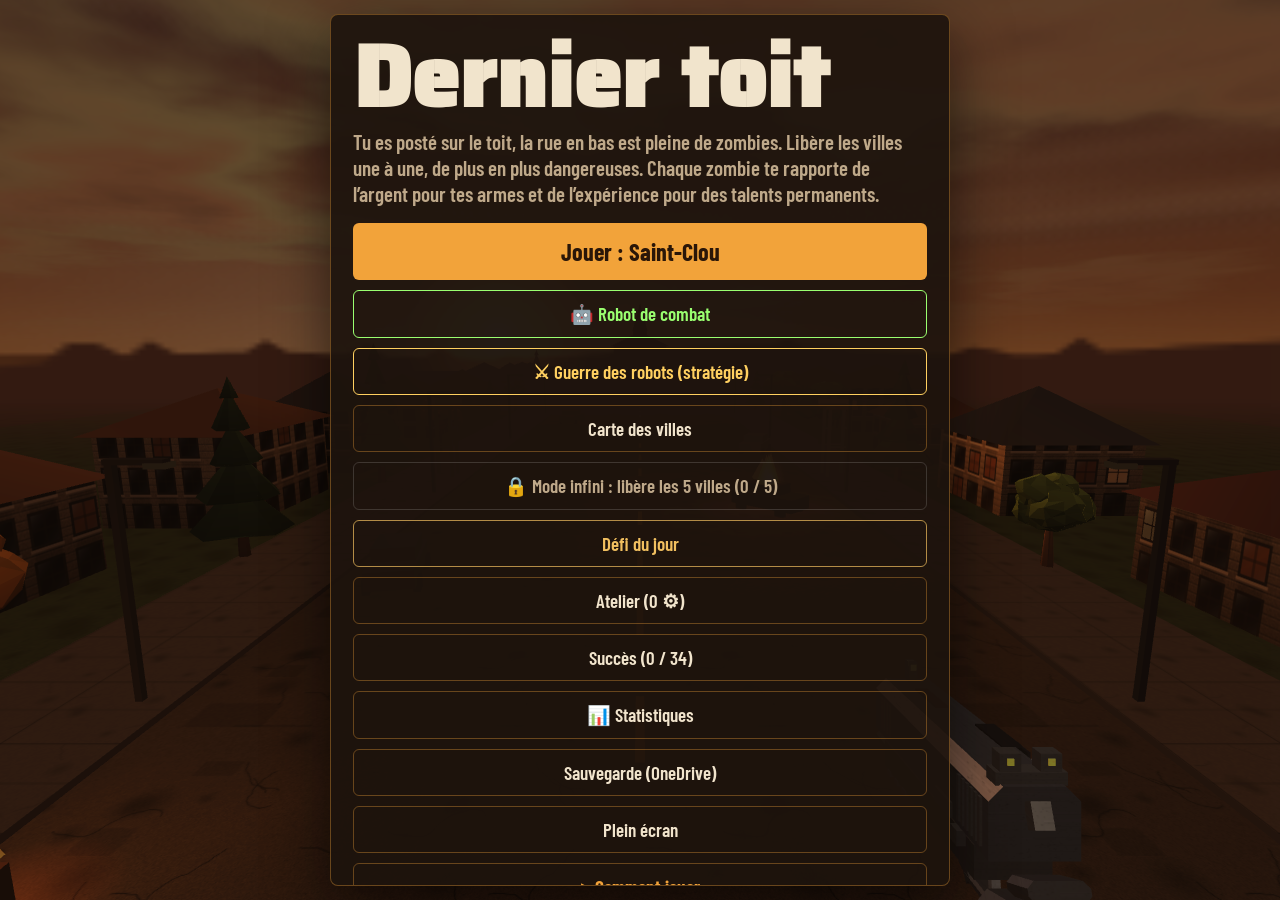
==== commit bd09059c: "Toit : explosions et pouvoirs plus beaux, visuel et sonore seulement (tâche 130) Co-Authored-By: Cla" ====
--- a/index.html
+++ b/index.html
@@ -15,7 +15,7 @@
 <link rel="preconnect" href="https://fonts.googleapis.com">
 <link rel="preconnect" href="https://fonts.gstatic.com" crossorigin>
 <link href="https://fonts.googleapis.com/css2?family=Saira+Stencil+One&family=Barlow+Condensed:wght@500;600;700&display=swap" rel="stylesheet">
-<link rel="stylesheet" href="css/style.css?v=20261118205213">
+<link rel="stylesheet" href="css/style.css?v=20261118221342">
 </head>
 <body>
 <canvas id="c"></canvas>
@@ -177,105 +177,107 @@
 <div id="msNote" aria-live="polite"></div>
 
 <!-- Three.js r128 : copie locale (marche même si internet est lent), sinon secours sur cdnjs -->
-<script src="lib/three.min.js?v=20261118205213"></script>
+<script src="lib/three.min.js?v=20261118221342"></script>
 <script>window.THREE || document.write('<script src="https://cdnjs.cloudflare.com/ajax/libs/three.js/r128/three.min.js"><\/script>');</script>
-<script src="lib/three-effets.js?v=20261118205213"></script>
-<script src="js/00-base.js?v=20261118205213"></script>
-<script src="js/01-son.js?v=20261118205213"></script>
-<script src="js/02-villes.js?v=20261118205213"></script>
-<script src="js/03-scene.js?v=20261118205213"></script>
-<script src="js/03-scene-fusion.js?v=20261118205213"></script>
-<script src="js/04-arme-en-main.js?v=20261118205213"></script>
-<script src="js/04-arme-modeles.js?v=20261118205213"></script>
-<script src="js/04-arme-modeles2.js?v=20261118205213"></script>
-<script src="js/04-arme-anim.js?v=20261118205213"></script>
-<script src="js/05-particules.js?v=20261118205213"></script>
-<script src="js/06-donnees.js?v=20261118205213"></script>
-<script src="js/07-zombies.js?v=20261118205213"></script>
-<script src="js/08-tir.js?v=20261118205213"></script>
-<script src="js/09-vagues.js?v=20261118205213"></script>
-<script src="js/10-boutique.js?v=20261118205213"></script>
-<script src="js/11-hud.js?v=20261118205213"></script>
-<script src="js/12-souris.js?v=20261118205213"></script>
-<script src="js/13-tactile.js?v=20261118205213"></script>
-<script src="js/14-menus.js?v=20261118205213"></script>
-<script src="js/15-boucle.js?v=20261118205213"></script>
-<script src="js/16-atelier.js?v=20261118205213"></script>
-<script src="js/17-defenses.js?v=20261118205213"></script>
-<script src="js/18-zombies-types.js?v=20261118205213"></script>
-<script src="js/19-boss.js?v=20261118205213"></script>
-<script src="js/20-armes.js?v=20261118205213"></script>
-<script src="js/22-ambiance.js?v=20261118205213"></script>
-<script src="js/21-pouvoirs.js?v=20261118205213"></script>
-<script src="js/23-rue.js?v=20261118205213"></script>
-<script src="js/23-survivants.js?v=20261118205213"></script>
-<script src="js/25-defi.js?v=20261118205213"></script>
-<script src="js/26-combos.js?v=20261118205213"></script>
-<script src="js/24-compagnon.js?v=20261118205213"></script>
-<script src="js/27-perf.js?v=20261118205213"></script>
-<script src="js/28-infini.js?v=20261118205213"></script>
-<script src="js/29-reperes.js?v=20261118205213"></script>
-<script src="js/30-missions.js?v=20261118205213"></script>
-<script src="js/31-punch.js?v=20261118205213"></script>
-<script src="js/32-sauvegarde.js?v=20261118205213"></script>
-<script src="js/33-ecritures.js?v=20261118205213"></script>
-<script src="js/34-arsenal.js?v=20261118205213"></script>
-<script src="js/35-monstres.js?v=20261118205213"></script>
-<script src="js/36-rendu.js?v=20261118205213"></script>
-<script src="js/37-bruitages.js?v=20261118205213"></script>
-<script src="js/38-vibrations.js?v=20261118205213"></script>
-<script src="js/39-robot.js?v=20261118205213"></script>
-<script src="js/40-robot-monstres.js?v=20261118205213"></script>
-<script src="js/40-robot-fin.js?v=20261118205213"></script>
-<script src="js/40-robot-habitacle.js?v=20261118205213"></script>
-<script src="js/41-rts.js?v=20261118205213"></script>
-<script src="js/42-rts-unites.js?v=20261118205213"></script>
-<script src="js/42-rts-combat.js?v=20261118205213"></script>
-<script src="js/43-rts-pilotage.js?v=20261118205213"></script>
-<script src="js/44-rts-interface.js?v=20261118205213"></script>
-<script src="js/45-rts-sauvegarde.js?v=20261118205213"></script>
-<script src="js/46-application.js?v=20261118205213"></script>
-<script src="js/47-rts-astuces.js?v=20261118205213"></script>
-<script src="js/48-rts-liste.js?v=20261118205213"></script>
-<script src="js/49-rts-commandement.js?v=20261118205213"></script>
-<script src="js/50-robot-sauvegarde.js?v=20261118205213"></script>
-<script src="js/51-succes-modes.js?v=20261118205213"></script>
-<script src="js/52-statistiques.js?v=20261118205213"></script>
-<script src="js/53-tutoriel.js?v=20261118205213"></script>
-<script src="js/54-rts-postes.js?v=20261118205213"></script>
-<script src="js/55-rts-niveaux.js?v=20261118205213"></script>
-<script src="js/55-rts-effets.js?v=20261118205213"></script>
-<script src="js/56-rts-postes-robots.js?v=20261118205213"></script>
-<script src="js/57-graphismes.js?v=20261118205213"></script>
-<script src="js/58-graphismes-hd.js?v=20261118205213"></script>
-<script src="js/59-graphismes-decor.js?v=20261118205213"></script>
-<script src="js/60-graphismes-zombies.js?v=20261118205213"></script>
-<script src="js/61-graphismes-ultra.js?v=20261118205213"></script>
-<script src="js/62-ressenti.js?v=20261118205213"></script>
-<script src="js/63-monstres-toit.js?v=20261118205213"></script>
-<script src="js/64-crise.js?v=20261118205213"></script>
-<script src="js/65-rts-ruche.js?v=20261118205213"></script>
-<script src="js/66-visee.js?v=20261118205213"></script>
-<script src="js/67-robot-style.js?v=20261118205213"></script>
-<script src="js/68-toit-decor.js?v=20261118205213"></script>
-<script src="js/69-rts-sons.js?v=20261118205213"></script>
-<script src="js/70-robot-sons.js?v=20261118205213"></script>
-<script src="js/70-robot-sons-monstres.js?v=20261118205213"></script>
-<script src="js/71-centrale.js?v=20261118205213"></script>
-<script src="js/72-rts-style.js?v=20261118205213"></script>
-<script src="js/73-robot-monstres2.js?v=20261118205213"></script>
-<script src="js/74-rts-monstres.js?v=20261118205213"></script>
-<script src="js/76-centrale-sons.js?v=20261118205213"></script>
-<script src="js/77-zombies-variete.js?v=20261118205213"></script>
-<script src="js/78-robot-monstres-fx.js?v=20261118205213"></script>
-<script src="js/79-rts-vallee.js?v=20261118205213"></script>
-<script src="js/81-ciel.js?v=20261118205213"></script>
-<script src="js/82-boss-scene.js?v=20261118205213"></script>
-<script src="js/82-boss-sons.js?v=20261118205213"></script>
-<script src="js/84-rts-anim.js?v=20261118205213"></script>
-<script src="js/84-rts-anim-bat.js?v=20261118205213"></script>
-<script src="js/85-explosions.js?v=20261118205213"></script>
-<script src="js/85-explosions-sons.js?v=20261118205213"></script>
-<script src="js/90-branchements.js?v=20261118205213"></script>
+<script src="lib/three-effets.js?v=20261118221342"></script>
+<script src="js/00-base.js?v=20261118221342"></script>
+<script src="js/01-son.js?v=20261118221342"></script>
+<script src="js/02-villes.js?v=20261118221342"></script>
+<script src="js/03-scene.js?v=20261118221342"></script>
+<script src="js/03-scene-fusion.js?v=20261118221342"></script>
+<script src="js/04-arme-en-main.js?v=20261118221342"></script>
+<script src="js/04-arme-modeles.js?v=20261118221342"></script>
+<script src="js/04-arme-modeles2.js?v=20261118221342"></script>
+<script src="js/04-arme-anim.js?v=20261118221342"></script>
+<script src="js/05-particules.js?v=20261118221342"></script>
+<script src="js/06-donnees.js?v=20261118221342"></script>
+<script src="js/07-zombies.js?v=20261118221342"></script>
+<script src="js/08-tir.js?v=20261118221342"></script>
+<script src="js/09-vagues.js?v=20261118221342"></script>
+<script src="js/10-boutique.js?v=20261118221342"></script>
+<script src="js/11-hud.js?v=20261118221342"></script>
+<script src="js/12-souris.js?v=20261118221342"></script>
+<script src="js/13-tactile.js?v=20261118221342"></script>
+<script src="js/14-menus.js?v=20261118221342"></script>
+<script src="js/15-boucle.js?v=20261118221342"></script>
+<script src="js/16-atelier.js?v=20261118221342"></script>
+<script src="js/17-defenses.js?v=20261118221342"></script>
+<script src="js/18-zombies-types.js?v=20261118221342"></script>
+<script src="js/19-boss.js?v=20261118221342"></script>
+<script src="js/20-armes.js?v=20261118221342"></script>
+<script src="js/22-ambiance.js?v=20261118221342"></script>
+<script src="js/21-pouvoirs.js?v=20261118221342"></script>
+<script src="js/23-rue.js?v=20261118221342"></script>
+<script src="js/23-survivants.js?v=20261118221342"></script>
+<script src="js/25-defi.js?v=20261118221342"></script>
+<script src="js/26-combos.js?v=20261118221342"></script>
+<script src="js/24-compagnon.js?v=20261118221342"></script>
+<script src="js/27-perf.js?v=20261118221342"></script>
+<script src="js/28-infini.js?v=20261118221342"></script>
+<script src="js/29-reperes.js?v=20261118221342"></script>
+<script src="js/30-missions.js?v=20261118221342"></script>
+<script src="js/31-punch.js?v=20261118221342"></script>
+<script src="js/32-sauvegarde.js?v=20261118221342"></script>
+<script src="js/33-ecritures.js?v=20261118221342"></script>
+<script src="js/34-arsenal.js?v=20261118221342"></script>
+<script src="js/35-monstres.js?v=20261118221342"></script>
+<script src="js/36-rendu.js?v=20261118221342"></script>
+<script src="js/37-bruitages.js?v=20261118221342"></script>
+<script src="js/38-vibrations.js?v=20261118221342"></script>
+<script src="js/39-robot.js?v=20261118221342"></script>
+<script src="js/40-robot-monstres.js?v=20261118221342"></script>
+<script src="js/40-robot-fin.js?v=20261118221342"></script>
+<script src="js/40-robot-habitacle.js?v=20261118221342"></script>
+<script src="js/41-rts.js?v=20261118221342"></script>
+<script src="js/42-rts-unites.js?v=20261118221342"></script>
+<script src="js/42-rts-combat.js?v=20261118221342"></script>
+<script src="js/43-rts-pilotage.js?v=20261118221342"></script>
+<script src="js/44-rts-interface.js?v=20261118221342"></script>
+<script src="js/45-rts-sauvegarde.js?v=20261118221342"></script>
+<script src="js/46-application.js?v=20261118221342"></script>
+<script src="js/47-rts-astuces.js?v=20261118221342"></script>
+<script src="js/48-rts-liste.js?v=20261118221342"></script>
+<script src="js/49-rts-commandement.js?v=20261118221342"></script>
+<script src="js/50-robot-sauvegarde.js?v=20261118221342"></script>
+<script src="js/51-succes-modes.js?v=20261118221342"></script>
+<script src="js/52-statistiques.js?v=20261118221342"></script>
+<script src="js/53-tutoriel.js?v=20261118221342"></script>
+<script src="js/54-rts-postes.js?v=20261118221342"></script>
+<script src="js/55-rts-niveaux.js?v=20261118221342"></script>
+<script src="js/55-rts-effets.js?v=20261118221342"></script>
+<script src="js/56-rts-postes-robots.js?v=20261118221342"></script>
+<script src="js/57-graphismes.js?v=20261118221342"></script>
+<script src="js/58-graphismes-hd.js?v=20261118221342"></script>
+<script src="js/59-graphismes-decor.js?v=20261118221342"></script>
+<script src="js/60-graphismes-zombies.js?v=20261118221342"></script>
+<script src="js/61-graphismes-ultra.js?v=20261118221342"></script>
+<script src="js/62-ressenti.js?v=20261118221342"></script>
+<script src="js/63-monstres-toit.js?v=20261118221342"></script>
+<script src="js/64-crise.js?v=20261118221342"></script>
+<script src="js/65-rts-ruche.js?v=20261118221342"></script>
+<script src="js/66-visee.js?v=20261118221342"></script>
+<script src="js/67-robot-style.js?v=20261118221342"></script>
+<script src="js/68-toit-decor.js?v=20261118221342"></script>
+<script src="js/69-rts-sons.js?v=20261118221342"></script>
+<script src="js/70-robot-sons.js?v=20261118221342"></script>
+<script src="js/70-robot-sons-monstres.js?v=20261118221342"></script>
+<script src="js/71-centrale.js?v=20261118221342"></script>
+<script src="js/72-rts-style.js?v=20261118221342"></script>
+<script src="js/73-robot-monstres2.js?v=20261118221342"></script>
+<script src="js/74-rts-monstres.js?v=20261118221342"></script>
+<script src="js/76-centrale-sons.js?v=20261118221342"></script>
+<script src="js/77-zombies-variete.js?v=20261118221342"></script>
+<script src="js/78-robot-monstres-fx.js?v=20261118221342"></script>
+<script src="js/79-rts-vallee.js?v=20261118221342"></script>
+<script src="js/81-ciel.js?v=20261118221342"></script>
+<script src="js/82-boss-scene.js?v=20261118221342"></script>
+<script src="js/82-boss-sons.js?v=20261118221342"></script>
+<script src="js/84-rts-anim.js?v=20261118221342"></script>
+<script src="js/84-rts-anim-bat.js?v=20261118221342"></script>
+<script src="js/85-explosions.js?v=20261118221342"></script>
+<script src="js/85-explosions-sons.js?v=20261118221342"></script>
+<script src="js/86-rts-zombies-anim.js?v=20261118221342"></script>
+<script src="js/86-rts-nids-anim.js?v=20261118221342"></script>
+<script src="js/90-branchements.js?v=20261118221342"></script>
 </body>
 </html>
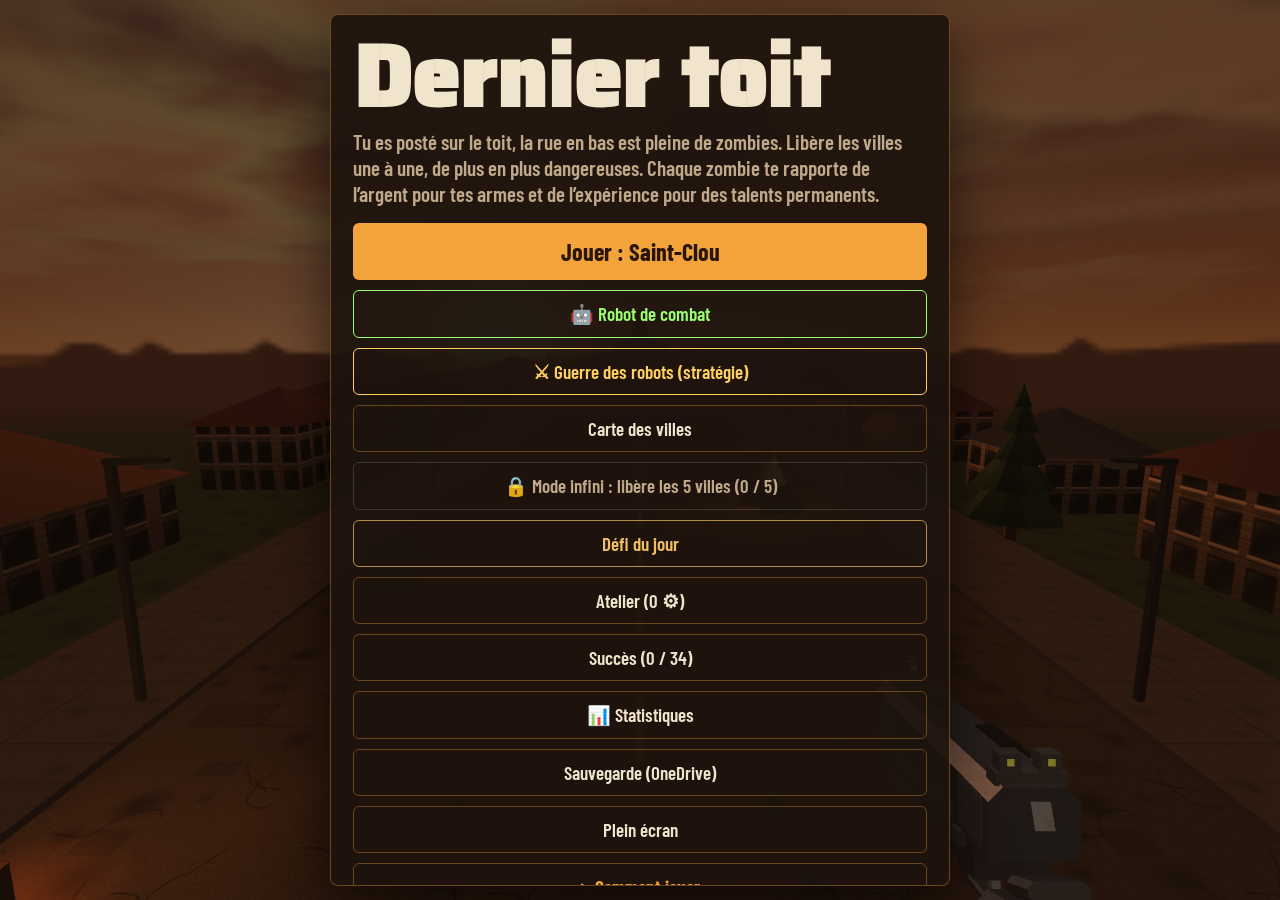
==== commit 4b6b6865: "Version pour la mise en ligne de la tâche 130 Co-Authored-By: Claude Fable 5.2 <noreply@anthropic.co" ====
--- a/index.html
+++ b/index.html
@@ -15,7 +15,7 @@
 <link rel="preconnect" href="https://fonts.googleapis.com">
 <link rel="preconnect" href="https://fonts.gstatic.com" crossorigin>
 <link href="https://fonts.googleapis.com/css2?family=Saira+Stencil+One&family=Barlow+Condensed:wght@500;600;700&display=swap" rel="stylesheet">
-<link rel="stylesheet" href="css/style.css?v=20261118221342">
+<link rel="stylesheet" href="css/style.css?v=20261118225653">
 </head>
 <body>
 <canvas id="c"></canvas>
@@ -177,107 +177,107 @@
 <div id="msNote" aria-live="polite"></div>
 
 <!-- Three.js r128 : copie locale (marche même si internet est lent), sinon secours sur cdnjs -->
-<script src="lib/three.min.js?v=20261118221342"></script>
+<script src="lib/three.min.js?v=20261118225653"></script>
 <script>window.THREE || document.write('<script src="https://cdnjs.cloudflare.com/ajax/libs/three.js/r128/three.min.js"><\/script>');</script>
-<script src="lib/three-effets.js?v=20261118221342"></script>
-<script src="js/00-base.js?v=20261118221342"></script>
-<script src="js/01-son.js?v=20261118221342"></script>
-<script src="js/02-villes.js?v=20261118221342"></script>
-<script src="js/03-scene.js?v=20261118221342"></script>
-<script src="js/03-scene-fusion.js?v=20261118221342"></script>
-<script src="js/04-arme-en-main.js?v=20261118221342"></script>
-<script src="js/04-arme-modeles.js?v=20261118221342"></script>
-<script src="js/04-arme-modeles2.js?v=20261118221342"></script>
-<script src="js/04-arme-anim.js?v=20261118221342"></script>
-<script src="js/05-particules.js?v=20261118221342"></script>
-<script src="js/06-donnees.js?v=20261118221342"></script>
-<script src="js/07-zombies.js?v=20261118221342"></script>
-<script src="js/08-tir.js?v=20261118221342"></script>
-<script src="js/09-vagues.js?v=20261118221342"></script>
-<script src="js/10-boutique.js?v=20261118221342"></script>
-<script src="js/11-hud.js?v=20261118221342"></script>
-<script src="js/12-souris.js?v=20261118221342"></script>
-<script src="js/13-tactile.js?v=20261118221342"></script>
-<script src="js/14-menus.js?v=20261118221342"></script>
-<script src="js/15-boucle.js?v=20261118221342"></script>
-<script src="js/16-atelier.js?v=20261118221342"></script>
-<script src="js/17-defenses.js?v=20261118221342"></script>
-<script src="js/18-zombies-types.js?v=20261118221342"></script>
-<script src="js/19-boss.js?v=20261118221342"></script>
-<script src="js/20-armes.js?v=20261118221342"></script>
-<script src="js/22-ambiance.js?v=20261118221342"></script>
-<script src="js/21-pouvoirs.js?v=20261118221342"></script>
-<script src="js/23-rue.js?v=20261118221342"></script>
-<script src="js/23-survivants.js?v=20261118221342"></script>
-<script src="js/25-defi.js?v=20261118221342"></script>
-<script src="js/26-combos.js?v=20261118221342"></script>
-<script src="js/24-compagnon.js?v=20261118221342"></script>
-<script src="js/27-perf.js?v=20261118221342"></script>
-<script src="js/28-infini.js?v=20261118221342"></script>
-<script src="js/29-reperes.js?v=20261118221342"></script>
-<script src="js/30-missions.js?v=20261118221342"></script>
-<script src="js/31-punch.js?v=20261118221342"></script>
-<script src="js/32-sauvegarde.js?v=20261118221342"></script>
-<script src="js/33-ecritures.js?v=20261118221342"></script>
-<script src="js/34-arsenal.js?v=20261118221342"></script>
-<script src="js/35-monstres.js?v=20261118221342"></script>
-<script src="js/36-rendu.js?v=20261118221342"></script>
-<script src="js/37-bruitages.js?v=20261118221342"></script>
-<script src="js/38-vibrations.js?v=20261118221342"></script>
-<script src="js/39-robot.js?v=20261118221342"></script>
-<script src="js/40-robot-monstres.js?v=20261118221342"></script>
-<script src="js/40-robot-fin.js?v=20261118221342"></script>
-<script src="js/40-robot-habitacle.js?v=20261118221342"></script>
-<script src="js/41-rts.js?v=20261118221342"></script>
-<script src="js/42-rts-unites.js?v=20261118221342"></script>
-<script src="js/42-rts-combat.js?v=20261118221342"></script>
-<script src="js/43-rts-pilotage.js?v=20261118221342"></script>
-<script src="js/44-rts-interface.js?v=20261118221342"></script>
-<script src="js/45-rts-sauvegarde.js?v=20261118221342"></script>
-<script src="js/46-application.js?v=20261118221342"></script>
-<script src="js/47-rts-astuces.js?v=20261118221342"></script>
-<script src="js/48-rts-liste.js?v=20261118221342"></script>
-<script src="js/49-rts-commandement.js?v=20261118221342"></script>
-<script src="js/50-robot-sauvegarde.js?v=20261118221342"></script>
-<script src="js/51-succes-modes.js?v=20261118221342"></script>
-<script src="js/52-statistiques.js?v=20261118221342"></script>
-<script src="js/53-tutoriel.js?v=20261118221342"></script>
-<script src="js/54-rts-postes.js?v=20261118221342"></script>
-<script src="js/55-rts-niveaux.js?v=20261118221342"></script>
-<script src="js/55-rts-effets.js?v=20261118221342"></script>
-<script src="js/56-rts-postes-robots.js?v=20261118221342"></script>
-<script src="js/57-graphismes.js?v=20261118221342"></script>
-<script src="js/58-graphismes-hd.js?v=20261118221342"></script>
-<script src="js/59-graphismes-decor.js?v=20261118221342"></script>
-<script src="js/60-graphismes-zombies.js?v=20261118221342"></script>
-<script src="js/61-graphismes-ultra.js?v=20261118221342"></script>
-<script src="js/62-ressenti.js?v=20261118221342"></script>
-<script src="js/63-monstres-toit.js?v=20261118221342"></script>
-<script src="js/64-crise.js?v=20261118221342"></script>
-<script src="js/65-rts-ruche.js?v=20261118221342"></script>
-<script src="js/66-visee.js?v=20261118221342"></script>
-<script src="js/67-robot-style.js?v=20261118221342"></script>
-<script src="js/68-toit-decor.js?v=20261118221342"></script>
-<script src="js/69-rts-sons.js?v=20261118221342"></script>
-<script src="js/70-robot-sons.js?v=20261118221342"></script>
-<script src="js/70-robot-sons-monstres.js?v=20261118221342"></script>
-<script src="js/71-centrale.js?v=20261118221342"></script>
-<script src="js/72-rts-style.js?v=20261118221342"></script>
-<script src="js/73-robot-monstres2.js?v=20261118221342"></script>
-<script src="js/74-rts-monstres.js?v=20261118221342"></script>
-<script src="js/76-centrale-sons.js?v=20261118221342"></script>
-<script src="js/77-zombies-variete.js?v=20261118221342"></script>
-<script src="js/78-robot-monstres-fx.js?v=20261118221342"></script>
-<script src="js/79-rts-vallee.js?v=20261118221342"></script>
-<script src="js/81-ciel.js?v=20261118221342"></script>
-<script src="js/82-boss-scene.js?v=20261118221342"></script>
-<script src="js/82-boss-sons.js?v=20261118221342"></script>
-<script src="js/84-rts-anim.js?v=20261118221342"></script>
-<script src="js/84-rts-anim-bat.js?v=20261118221342"></script>
-<script src="js/85-explosions.js?v=20261118221342"></script>
-<script src="js/85-explosions-sons.js?v=20261118221342"></script>
-<script src="js/86-rts-zombies-anim.js?v=20261118221342"></script>
-<script src="js/86-rts-nids-anim.js?v=20261118221342"></script>
-<script src="js/90-branchements.js?v=20261118221342"></script>
+<script src="lib/three-effets.js?v=20261118225653"></script>
+<script src="js/00-base.js?v=20261118225653"></script>
+<script src="js/01-son.js?v=20261118225653"></script>
+<script src="js/02-villes.js?v=20261118225653"></script>
+<script src="js/03-scene.js?v=20261118225653"></script>
+<script src="js/03-scene-fusion.js?v=20261118225653"></script>
+<script src="js/04-arme-en-main.js?v=20261118225653"></script>
+<script src="js/04-arme-modeles.js?v=20261118225653"></script>
+<script src="js/04-arme-modeles2.js?v=20261118225653"></script>
+<script src="js/04-arme-anim.js?v=20261118225653"></script>
+<script src="js/05-particules.js?v=20261118225653"></script>
+<script src="js/06-donnees.js?v=20261118225653"></script>
+<script src="js/07-zombies.js?v=20261118225653"></script>
+<script src="js/08-tir.js?v=20261118225653"></script>
+<script src="js/09-vagues.js?v=20261118225653"></script>
+<script src="js/10-boutique.js?v=20261118225653"></script>
+<script src="js/11-hud.js?v=20261118225653"></script>
+<script src="js/12-souris.js?v=20261118225653"></script>
+<script src="js/13-tactile.js?v=20261118225653"></script>
+<script src="js/14-menus.js?v=20261118225653"></script>
+<script src="js/15-boucle.js?v=20261118225653"></script>
+<script src="js/16-atelier.js?v=20261118225653"></script>
+<script src="js/17-defenses.js?v=20261118225653"></script>
+<script src="js/18-zombies-types.js?v=20261118225653"></script>
+<script src="js/19-boss.js?v=20261118225653"></script>
+<script src="js/20-armes.js?v=20261118225653"></script>
+<script src="js/22-ambiance.js?v=20261118225653"></script>
+<script src="js/21-pouvoirs.js?v=20261118225653"></script>
+<script src="js/23-rue.js?v=20261118225653"></script>
+<script src="js/23-survivants.js?v=20261118225653"></script>
+<script src="js/25-defi.js?v=20261118225653"></script>
+<script src="js/26-combos.js?v=20261118225653"></script>
+<script src="js/24-compagnon.js?v=20261118225653"></script>
+<script src="js/27-perf.js?v=20261118225653"></script>
+<script src="js/28-infini.js?v=20261118225653"></script>
+<script src="js/29-reperes.js?v=20261118225653"></script>
+<script src="js/30-missions.js?v=20261118225653"></script>
+<script src="js/31-punch.js?v=20261118225653"></script>
+<script src="js/32-sauvegarde.js?v=20261118225653"></script>
+<script src="js/33-ecritures.js?v=20261118225653"></script>
+<script src="js/34-arsenal.js?v=20261118225653"></script>
+<script src="js/35-monstres.js?v=20261118225653"></script>
+<script src="js/36-rendu.js?v=20261118225653"></script>
+<script src="js/37-bruitages.js?v=20261118225653"></script>
+<script src="js/38-vibrations.js?v=20261118225653"></script>
+<script src="js/39-robot.js?v=20261118225653"></script>
+<script src="js/40-robot-monstres.js?v=20261118225653"></script>
+<script src="js/40-robot-fin.js?v=20261118225653"></script>
+<script src="js/40-robot-habitacle.js?v=20261118225653"></script>
+<script src="js/41-rts.js?v=20261118225653"></script>
+<script src="js/42-rts-unites.js?v=20261118225653"></script>
+<script src="js/42-rts-combat.js?v=20261118225653"></script>
+<script src="js/43-rts-pilotage.js?v=20261118225653"></script>
+<script src="js/44-rts-interface.js?v=20261118225653"></script>
+<script src="js/45-rts-sauvegarde.js?v=20261118225653"></script>
+<script src="js/46-application.js?v=20261118225653"></script>
+<script src="js/47-rts-astuces.js?v=20261118225653"></script>
+<script src="js/48-rts-liste.js?v=20261118225653"></script>
+<script src="js/49-rts-commandement.js?v=20261118225653"></script>
+<script src="js/50-robot-sauvegarde.js?v=20261118225653"></script>
+<script src="js/51-succes-modes.js?v=20261118225653"></script>
+<script src="js/52-statistiques.js?v=20261118225653"></script>
+<script src="js/53-tutoriel.js?v=20261118225653"></script>
+<script src="js/54-rts-postes.js?v=20261118225653"></script>
+<script src="js/55-rts-niveaux.js?v=20261118225653"></script>
+<script src="js/55-rts-effets.js?v=20261118225653"></script>
+<script src="js/56-rts-postes-robots.js?v=20261118225653"></script>
+<script src="js/57-graphismes.js?v=20261118225653"></script>
+<script src="js/58-graphismes-hd.js?v=20261118225653"></script>
+<script src="js/59-graphismes-decor.js?v=20261118225653"></script>
+<script src="js/60-graphismes-zombies.js?v=20261118225653"></script>
+<script src="js/61-graphismes-ultra.js?v=20261118225653"></script>
+<script src="js/62-ressenti.js?v=20261118225653"></script>
+<script src="js/63-monstres-toit.js?v=20261118225653"></script>
+<script src="js/64-crise.js?v=20261118225653"></script>
+<script src="js/65-rts-ruche.js?v=20261118225653"></script>
+<script src="js/66-visee.js?v=20261118225653"></script>
+<script src="js/67-robot-style.js?v=20261118225653"></script>
+<script src="js/68-toit-decor.js?v=20261118225653"></script>
+<script src="js/69-rts-sons.js?v=20261118225653"></script>
+<script src="js/70-robot-sons.js?v=20261118225653"></script>
+<script src="js/70-robot-sons-monstres.js?v=20261118225653"></script>
+<script src="js/71-centrale.js?v=20261118225653"></script>
+<script src="js/72-rts-style.js?v=20261118225653"></script>
+<script src="js/73-robot-monstres2.js?v=20261118225653"></script>
+<script src="js/74-rts-monstres.js?v=20261118225653"></script>
+<script src="js/76-centrale-sons.js?v=20261118225653"></script>
+<script src="js/77-zombies-variete.js?v=20261118225653"></script>
+<script src="js/78-robot-monstres-fx.js?v=20261118225653"></script>
+<script src="js/79-rts-vallee.js?v=20261118225653"></script>
+<script src="js/81-ciel.js?v=20261118225653"></script>
+<script src="js/82-boss-scene.js?v=20261118225653"></script>
+<script src="js/82-boss-sons.js?v=20261118225653"></script>
+<script src="js/84-rts-anim.js?v=20261118225653"></script>
+<script src="js/84-rts-anim-bat.js?v=20261118225653"></script>
+<script src="js/85-explosions.js?v=20261118225653"></script>
+<script src="js/85-explosions-sons.js?v=20261118225653"></script>
+<script src="js/86-rts-zombies-anim.js?v=20261118225653"></script>
+<script src="js/86-rts-nids-anim.js?v=20261118225653"></script>
+<script src="js/90-branchements.js?v=20261118225653"></script>
 </body>
 </html>
